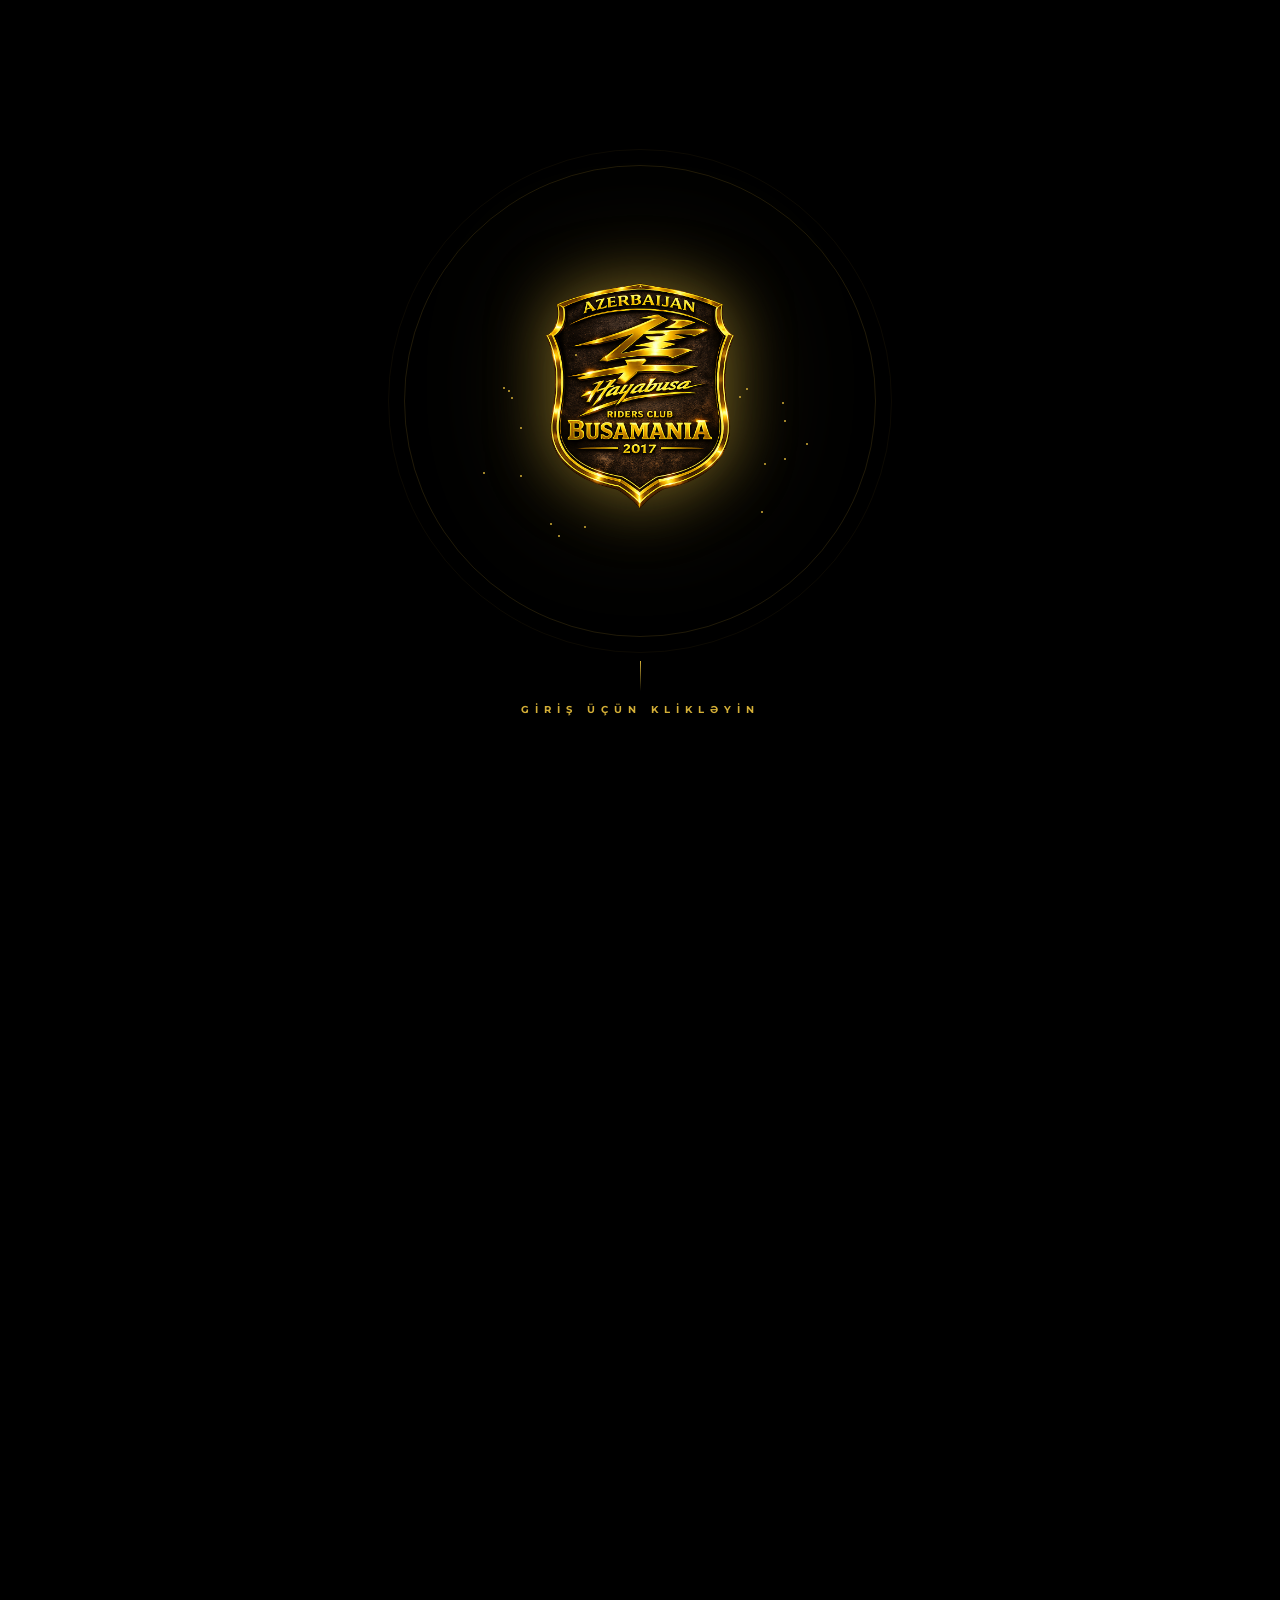
==== index.html @ ab751ced "Busamania RC - initial commit with auto-deploy" ====
<!DOCTYPE html>
<html lang="az">

<head>
    <meta charset="UTF-8">
    <meta name="viewport" content="width=device-width, initial-scale=1.0">
    <title>Busamania RC Azerbaijan — The Elite Riders Club</title>
    <meta name="description" content="Busamania RC Azerbaijan - Azerbaijan's Premium Hayabusa Motorcycle Riders Club.">
    <link rel="stylesheet" href="css/style.css">
</head>

<body class="page-transition" data-page="home">

    <!-- ═══ SPLASH SCREEN ═══ -->
    <div id="splash">
        <div class="splash-ring">
            <div class="splash-logo-wrap">
                <div class="splash-spinner">
                    <img src="assets/logo.png" alt="Busamania RC">
                    <img src="assets/logo.png" alt="Busamania RC" class="splash-back">
                </div>
            </div>
        </div>
        <div class="splash-hint">
            <div class="hint-line"></div>
            <span>Giriş üçün klikləyin</span>
        </div>
    </div>

    <!-- ═══ MAIN CONTENT ═══ -->
    <div id="main-content">

        <div id="nav-placeholder"></div>

        <!-- ═══ VIDEO HERO ═══ -->
        <section class="video-hero">
            <!-- YouTube Background Video -->
            <div class="video-bg-wrapper" id="video-bg">
                <iframe id="yt-bg"
                    src="https://www.youtube.com/embed/zblu-Y652S0?autoplay=1&mute=1&loop=1&playlist=zblu-Y652S0&controls=0&showinfo=0&rel=0&iv_load_policy=3&modestbranding=1&playsinline=1&start=0"
                    allow="autoplay; encrypted-media" allowfullscreen frameborder="0" title="Hayabusa Background Video">
                </iframe>
            </div>

            <!-- Dark Overlay -->
            <div class="video-overlay"></div>

            <!-- Content -->
            <div class="video-hero-content fade-up">
                <p class="video-eyebrow" data-i18n="hero.eyebrow">Azərbaycan · 2017-dən</p>
                <p class="video-tagline" data-i18n="hero.subtitle">Qardaşlıq. Sürət. Ehtiram.</p>
                <div class="video-cta">
                    <a href="about.html" class="btn btn-gold" data-i18n="hero.cta1">Klubu Kəşf Et</a>
                    <a href="generations.html" class="btn btn-outline" data-i18n="hero.cta2">Hayabusa Generations</a>
                </div>
            </div>

            <!-- Scroll indicator -->
            <div class="video-scroll-hint">
                <div class="scroll-line"></div>
            </div>
        </section>



        <!-- Feature Cards -->
        <section class="features-section container">
            <div class="features-grid">
                <a href="about.html" class="feature-card fade-in">
                    <div class="feature-icon">⚡</div>
                    <h3 data-i18n="feat.about.title">Haqqımızda</h3>
                    <p data-i18n="feat.about.desc">Azərbaycanın elit motosiklet klubları arasındakı yerimizi öyrənin.
                    </p>
                    <span class="feature-link" data-i18n="feat.readmore">Daha çox →</span>
                </a>
                <a href="structure.html" class="feature-card fade-in">
                    <div class="feature-icon">👑</div>
                    <h3>Club Structure</h3>
                    <p>President, Vitse President, Katib, Mexanik, Xəzinədar və Üzvlər ilə tanış olun.</p>
                    <span class="feature-link">Daha çox →</span>
                </a>
                <a href="generations.html" class="feature-card fade-in">
                    <div class="feature-icon">🔥</div>
                    <h3 data-i18n="feat.gen.title">Hayabusa Nəsilləri</h3>
                    <p data-i18n="feat.gen.desc">Gen 1-dən Gen 3-ə qədər — əfsanəvi falkonun evolyusiyası.</p>
                    <span class="feature-link" data-i18n="feat.readmore">Daha çox →</span>
                </a>
                <a href="gallery.html" class="feature-card fade-in">
                    <div class="feature-icon">📸</div>
                    <h3 data-i18n="feat.gallery.title">Qalereya</h3>
                    <p data-i18n="feat.gallery.desc">Gücün, sürətin və birliyin fotoşəkil içindəki anları.</p>
                    <span class="feature-link" data-i18n="feat.readmore">Daha çox →</span>
                </a>
            </div>
        </section>

        <footer class="site-footer">
            <div class="footer-inner">
                <p class="footer-brand">BUSAMANIA RC</p>
                <p class="footer-copy" data-i18n="footer.copy">© 2026 Busamania RC Azerbaijan. Bütün hüquqlar qorunur.
                </p>
            </div>
        </footer>

    </div><!-- /#main-content -->

    <script src="js/i18n.js"></script>
    <script src="js/main.js"></script>
</body>

</html>
---- css/style.css ----
@import url('https://fonts.googleapis.com/css2?family=Montserrat:ital,wght@0,300;0,400;0,600;0,700;0,800;0,900;1,700&display=swap');

/* ═══════════════════════════════════════════════════════════
   DESIGN TOKENS
═══════════════════════════════════════════════════════════ */
:root {
    --primary-bg: #000000;
    --secondary-bg: #0a0a0a;
    --card-bg: #111111;
    --accent-gold: #d4af37;
    --hover-gold: #f5d76e;
    --text-color: #ffffff;
    --text-muted: #888888;
    --border: rgba(212, 175, 55, 0.25);
    --border-bright: rgba(212, 175, 55, 0.7);
    --nav-h: 70px;
    --transition: 0.3s ease;
    --ease-out: cubic-bezier(0.25, 0.46, 0.45, 0.94);
    --radius: 10px;
    --shadow: 0 8px 32px rgba(0, 0, 0, 0.6);
}

/* ═══════════════════════════════════════════════════════════
   RESET & BASE
═══════════════════════════════════════════════════════════ */
*,
*::before,
*::after {
    margin: 0;
    padding: 0;
    box-sizing: border-box;
}

html {
    scroll-behavior: smooth;
}

body {
    font-family: 'Montserrat', sans-serif;
    background-color: var(--primary-bg);
    color: var(--text-color);
    overflow-x: hidden;
    line-height: 1.7;
    /* E) Page transition */
    opacity: 0;
    transition: opacity 0.35s ease;
}

body.loaded {
    opacity: 1;
}

h1,
h2,
h3,
h4,
h5,
h6 {
    font-weight: 700;
    letter-spacing: 1px;
    line-height: 1.2;
}

a {
    text-decoration: none;
    color: inherit;
    transition: color var(--transition);
}

img {
    max-width: 100%;
    display: block;
}

/* ═══════════════════════════════════════════════════════════
   SPLASH SCREEN
═══════════════════════════════════════════════════════════ */
#splash {
    position: fixed;
    inset: 0;
    z-index: 9999;
    background: #000;
    display: flex;
    flex-direction: column;
    align-items: center;
    justify-content: center;
    gap: 2.5rem;
    cursor: pointer;
    opacity: 0;
    animation: splashFadeIn 0.8s ease forwards;
}

@keyframes splashFadeIn {
    to {
        opacity: 1;
    }
}

#splash.leaving {
    animation: splashLeave 0.7s cubic-bezier(0.4, 0, 0.2, 1) forwards;
}

@keyframes splashLeave {
    0% {
        opacity: 1;
        transform: scale(1);
    }

    100% {
        opacity: 0;
        transform: scale(1.08);
    }
}

.splash-ring {
    position: relative;
    width: 440px;
    height: 440px;
    display: flex;
    align-items: center;
    justify-content: center;
}

.splash-ring::before {
    content: '';
    position: absolute;
    inset: -16px;
    border-radius: 50%;
    border: 1px solid rgba(212, 175, 55, 0.15);
    animation: ringPulse 2.5s ease-in-out infinite;
}

.splash-ring::after {
    content: '';
    position: absolute;
    inset: -32px;
    border-radius: 50%;
    border: 1px solid rgba(212, 175, 55, 0.06);
    animation: ringPulse 2.5s ease-in-out infinite 0.4s;
}

@keyframes ringPulse {

    0%,
    100% {
        transform: scale(1);
        opacity: 0.5;
    }

    50% {
        transform: scale(1.04);
        opacity: 1;
    }
}

.splash-logo-wrap {
    perspective: 900px;
    width: 420px;
    height: 420px;
}

.splash-spinner {
    width: 420px;
    height: 420px;
    position: relative;
    transform-style: preserve-3d;
    animation: spin3d 7s linear infinite;
}

@keyframes spin3d {
    from {
        transform: rotateY(0deg);
    }

    to {
        transform: rotateY(360deg);
    }
}

.splash-spinner img {
    position: absolute;
    inset: 0;
    width: 100%;
    height: 100%;
    object-fit: contain;
    backface-visibility: hidden;
    -webkit-backface-visibility: hidden;
    filter: drop-shadow(0 0 30px rgba(212, 175, 55, 0.5)) drop-shadow(0 0 60px rgba(212, 175, 55, 0.2));
}

.splash-spinner .splash-back {
    transform: rotateY(180deg) translateZ(1px);
}

.splash-hint {
    display: flex;
    flex-direction: column;
    align-items: center;
    gap: 10px;
    animation: hintBlink 2s ease-in-out infinite;
}

@keyframes hintBlink {

    0%,
    100% {
        opacity: 0.4;
    }

    50% {
        opacity: 1;
    }
}

.splash-hint span {
    font-size: 0.65rem;
    font-weight: 700;
    letter-spacing: 6px;
    text-transform: uppercase;
    color: var(--accent-gold);
}

.splash-hint .hint-line {
    width: 1px;
    height: 30px;
    background: linear-gradient(to bottom, var(--accent-gold), transparent);
}

.spark {
    position: absolute;
    width: 2px;
    height: 2px;
    border-radius: 50%;
    background: var(--accent-gold);
    animation: sparkFloat var(--dur, 3s) ease-in-out infinite var(--delay, 0s);
    left: var(--x, 50%);
    top: var(--y, 50%);
    pointer-events: none;
}

@keyframes sparkFloat {
    0% {
        transform: translate(0, 0) scale(1);
        opacity: 0;
    }

    20% {
        opacity: 1;
    }

    100% {
        transform: translate(var(--tx, 0px), var(--ty, -80px)) scale(0);
        opacity: 0;
    }
}

/* ═══════════════════════════════════════════════════════════
   SITE HEADER — Two-row layout
═══════════════════════════════════════════════════════════ */
.site-header {
    width: 100%;
    position: sticky;
    top: 0;
    z-index: 1000;
}

/* ── TOP ROW: Logo | Club Name (center) | Lang ── */
.header-top {
    background: rgba(0, 0, 0, 0.95);
    backdrop-filter: blur(16px);
    -webkit-backdrop-filter: blur(16px);
    border-bottom: 1px solid var(--border);
    padding: 0.8rem 2.5rem;
    display: grid;
    grid-template-columns: 1fr 1fr 1fr;
    align-items: center;
}

/* Spinning logo — left */
.header-logo-wrap {
    perspective: 600px;
    justify-self: start;
}

.header-logo-spinner {
    width: 52px;
    height: 52px;
    position: relative;
    transform-style: preserve-3d;
    animation: spin3d 7s linear infinite;
}

.header-logo-spinner img {
    position: absolute;
    width: 52px;
    height: 52px;
    object-fit: contain;
    backface-visibility: hidden;
    -webkit-backface-visibility: hidden;
}

.spinner-front {
    transform: rotateY(0deg) translateZ(1px);
}

.spinner-back {
    transform: rotateY(180deg) translateZ(1px);
}

/* Club name — center */
.header-club-name {
    text-align: center;
    justify-self: center;
}

.header-club-name a {
    text-decoration: none;
    display: inline-block;
}

.club-title {
    font-size: clamp(1.1rem, 2.2vw, 2rem);
    font-weight: 900;
    font-style: italic;
    letter-spacing: 4px;
    text-transform: uppercase;
    white-space: nowrap;
    background: linear-gradient(135deg, #b8860b 0%, #d4af37 30%, #fff8b0 55%, #d4af37 75%, #b8860b 100%);
    -webkit-background-clip: text;
    background-clip: text;
    -webkit-text-fill-color: transparent;
    filter: drop-shadow(0 2px 8px rgba(212, 175, 55, 0.35));
    line-height: 1;
}

.club-tagline {
    font-size: 0.55rem;
    letter-spacing: 3px;
    text-transform: uppercase;
    color: var(--text-muted);
    font-weight: 600;
    margin-top: 5px;
    white-space: nowrap;
}

/* Language Dropdown — right */
.lang-switcher {
    position: relative;
    z-index: 1100;
    justify-self: end;
}

.lang-current {
    display: flex;
    align-items: center;
    gap: 6px;
    background: transparent;
    border: 1px solid rgba(212, 175, 55, 0.5);
    border-radius: 4px;
    padding: 6px 14px;
    color: var(--text-color);
    font-family: 'Montserrat', sans-serif;
    font-size: 0.72rem;
    font-weight: 700;
    letter-spacing: 2px;
    text-transform: uppercase;
    cursor: pointer;
    transition: border-color 0.25s ease, background 0.25s ease;
}

.lang-current:hover {
    border-color: var(--accent-gold);
    background: rgba(212, 175, 55, 0.07);
}

.lang-globe {
    font-size: 0.9rem;
}

.lang-arrow {
    font-size: 0.55rem;
    transition: transform 0.25s ease;
    display: inline-block;
}

.lang-switcher.open .lang-arrow {
    transform: rotate(180deg);
}

.lang-dropdown {
    position: absolute;
    top: calc(100% + 8px);
    right: 0;
    min-width: 175px;
    background: rgba(5, 5, 5, 0.98);
    border: 1px solid var(--border-bright);
    border-radius: 8px;
    padding: 5px;
    display: flex;
    flex-direction: column;
    gap: 2px;
    box-shadow: 0 15px 40px rgba(0, 0, 0, 0.8);
    opacity: 0;
    transform: translateY(-8px);
    pointer-events: none;
    transition: opacity 0.2s ease, transform 0.2s ease;
}

.lang-switcher.open .lang-dropdown {
    opacity: 1;
    transform: translateY(0);
    pointer-events: all;
}

.lang-option {
    display: flex;
    align-items: center;
    gap: 8px;
    padding: 9px 12px;
    border-radius: 5px;
    border: none;
    background: none;
    color: var(--text-muted);
    font-family: 'Montserrat', sans-serif;
    font-size: 0.82rem;
    font-weight: 600;
    cursor: pointer;
    transition: background 0.2s ease, color 0.2s ease;
    text-align: left;
    white-space: nowrap;
}

.lang-option:hover {
    background: rgba(212, 175, 55, 0.1);
    color: var(--hover-gold);
}

/* ── BOTTOM ROW: Horizontal nav ── */
.header-nav {
    background: var(--secondary-bg);
    border-bottom: 2px solid var(--accent-gold);
}

.nav-links {
    display: flex;
    list-style: none;
    justify-content: center;
    margin: 0;
    padding: 0;
    gap: 0;
}

.nav-links li a {
    display: block;
    padding: 0.85rem 1.4rem;
    font-size: 0.72rem;
    font-weight: 700;
    letter-spacing: 2px;
    text-transform: uppercase;
    color: var(--text-muted);
    text-decoration: none;
    transition: color 0.25s ease, background 0.25s ease;
    position: relative;
}

.nav-links li a::after {
    content: '';
    position: absolute;
    bottom: 0;
    left: 0;
    width: 0;
    height: 2px;
    background: var(--accent-gold);
    transition: width 0.3s ease;
}

.nav-links li a:hover {
    color: var(--hover-gold);
}

.nav-links li a:hover::after,
.nav-links li a.active::after {
    width: 100%;
}

.nav-links li a.active {
    color: var(--accent-gold);
    background: rgba(212, 175, 55, 0.05);
}


/* ═══════════════════════════════════════════════════════════
   A) SCROLL ANIMATIONS
═══════════════════════════════════════════════════════════ */
.fade-in {
    opacity: 0;
    transform: translateY(30px);
    transition: opacity 0.75s var(--ease-out), transform 0.75s var(--ease-out);
}

.fade-up {
    opacity: 0;
    transform: translateY(50px);
    transition: opacity 0.9s var(--ease-out), transform 0.9s var(--ease-out);
}

.fade-in.visible,
.fade-up.visible {
    opacity: 1;
    transform: translateY(0);
}

/* Stagger for children */
.fade-in:nth-child(2) {
    transition-delay: 0.1s;
}

.fade-in:nth-child(3) {
    transition-delay: 0.2s;
}

.fade-in:nth-child(4) {
    transition-delay: 0.3s;
}

/* ═══════════════════════════════════════════════════════════
   C) VIDEO HERO — Full-screen YouTube Background
═══════════════════════════════════════════════════════════ */
.video-hero {
    position: relative;
    height: 100vh;
    min-height: 600px;
    overflow: hidden;
    display: flex;
    align-items: center;
    justify-content: center;
    background: #000;
    /* fallback if video fails */
}

/* YouTube iframe — covers full area */
.video-bg-wrapper {
    position: absolute;
    inset: 0;
    z-index: 0;
    overflow: hidden;
    pointer-events: none;
}

.video-bg-wrapper iframe {
    position: absolute;
    top: 50%;
    left: 50%;
    transform: translate(-50%, -50%);
    width: 177.78vh;
    /* 16:9 — always wider than viewport */
    height: 56.25vw;
    /* 16:9 — always taller than viewport */
    min-width: 100%;
    min-height: 100%;
    border: none;
    pointer-events: none;
}

/* Dark gradient overlay */
.video-overlay {
    position: absolute;
    inset: 0;
    z-index: 1;
    background: linear-gradient(to bottom,
            rgba(0, 0, 0, 0.55) 0%,
            rgba(0, 0, 0, 0.35) 50%,
            rgba(0, 0, 0, 0.75) 100%);
}

/* Text content on top */
.video-hero-content {
    position: relative;
    z-index: 2;
    text-align: center;
    display: flex;
    flex-direction: column;
    align-items: center;
    gap: 1.5rem;
    padding: 0 2rem;
}

.video-eyebrow {
    font-size: 0.75rem;
    letter-spacing: 6px;
    text-transform: uppercase;
    color: var(--accent-gold);
    font-weight: 700;
}

.video-tagline {
    font-size: clamp(1.4rem, 3.5vw, 3rem);
    font-weight: 900;
    font-style: italic;
    letter-spacing: 6px;
    text-transform: uppercase;
    color: #fff;
    text-shadow: 0 2px 30px rgba(0, 0, 0, 0.8);
    white-space: nowrap;
}

.video-cta {
    display: flex;
    gap: 1.2rem;
    flex-wrap: wrap;
    justify-content: center;
    margin-top: 0.5rem;
}

/* Scroll hint */
.video-scroll-hint {
    position: absolute;
    bottom: 2rem;
    left: 50%;
    transform: translateX(-50%);
    z-index: 2;
    display: flex;
    flex-direction: column;
    align-items: center;
}

.scroll-line {
    width: 1px;
    height: 50px;
    background: linear-gradient(to bottom, var(--accent-gold), transparent);
    animation: scrollPulse 1.8s ease-in-out infinite;
}

@keyframes scrollPulse {

    0%,
    100% {
        opacity: 0.3;
        transform: scaleY(1);
    }

    50% {
        opacity: 1;
        transform: scaleY(1.2);
    }
}


.hero-overlay {
    position: absolute;
    inset: 0;
    background: linear-gradient(135deg, rgba(0, 0, 0, 0.7) 0%, rgba(0, 0, 0, 0.2) 100%);
    pointer-events: none;
}

.hero-content {
    position: relative;
    z-index: 2;
    padding: 0 4rem 0 5rem;
    display: flex;
    flex-direction: column;
    gap: 1.5rem;
}

.hero-eyebrow {
    font-size: 0.75rem;
    text-transform: uppercase;
    letter-spacing: 5px;
    color: var(--accent-gold);
    font-weight: 600;
}

.hero-title {
    font-size: clamp(2rem, 4.5vw, 4.5rem);
    font-weight: 900;
    font-style: italic;
    letter-spacing: 4px;
    line-height: 1;
    text-transform: uppercase;
    white-space: nowrap;
}

.gold-text {
    background: linear-gradient(135deg, #d4af37, #fff8b0, #d4af37);
    -webkit-background-clip: text;
    background-clip: text;
    -webkit-text-fill-color: transparent;
}

.hero-subtitle {
    font-size: 1rem;
    letter-spacing: 4px;
    text-transform: uppercase;
    color: var(--text-muted);
    font-weight: 600;
}

.hero-cta {
    display: flex;
    gap: 1rem;
    flex-wrap: wrap;
    margin-top: 1rem;
}

/* Hero logo — right column */
.hero-logo {
    position: relative;
    z-index: 2;
    display: flex;
    justify-content: center;
    align-items: center;
}

/* Scroll hint */
.hero-scroll-hint {
    position: absolute;
    bottom: 2rem;
    left: 50%;
    transform: translateX(-50%);
    display: flex;
    flex-direction: column;
    align-items: center;
    gap: 0.5rem;
    z-index: 5;
}

.hero-scroll-hint span {
    font-size: 0.65rem;
    letter-spacing: 3px;
    text-transform: uppercase;
    color: var(--text-muted);
}

.scroll-line {
    width: 1px;
    height: 50px;
    background: linear-gradient(to bottom, var(--accent-gold), transparent);
    animation: scrollPulse 1.8s ease-in-out infinite;
}

@keyframes scrollPulse {
    0% {
        opacity: 0;
        transform: scaleY(0);
        transform-origin: top;
    }

    50% {
        opacity: 1;
    }

    100% {
        opacity: 0;
        transform: scaleY(1);
        transform-origin: top;
    }
}

/* ═══════════════════════════════════════════════════════════
   STATS BAR
═══════════════════════════════════════════════════════════ */
.stats-bar {
    display: flex;
    justify-content: center;
    align-items: center;
    gap: 0;
    background: var(--secondary-bg);
    border-top: 1px solid var(--border);
    border-bottom: 1px solid var(--border);
    padding: 2.5rem 2rem;
    flex-wrap: wrap;
}

.stat-item {
    display: flex;
    flex-direction: column;
    align-items: center;
    padding: 0 3rem;
    text-align: center;
}

.stat-number {
    font-size: 3rem;
    font-weight: 900;
    color: var(--accent-gold);
    line-height: 1;
    font-style: italic;
}

.stat-suffix {
    font-size: 1.1rem;
    color: var(--accent-gold);
    font-weight: 700;
    margin-left: 2px;
}

.stat-label {
    font-size: 0.7rem;
    letter-spacing: 3px;
    text-transform: uppercase;
    color: var(--text-muted);
    margin-top: 0.4rem;
    font-weight: 600;
}

.stat-divider {
    width: 1px;
    height: 60px;
    background: var(--border);
    flex-shrink: 0;
}

/* ═══════════════════════════════════════════════════════════
   FEATURE CARDS (D: CSS Grid)
═══════════════════════════════════════════════════════════ */
.features-section {
    padding: 5rem 2rem;
}

.features-grid {
    display: grid;
    grid-template-columns: repeat(4, 1fr);
    gap: 1.5rem;
}

.feature-card {
    background: var(--card-bg);
    border: 1px solid var(--border);
    border-radius: var(--radius);
    padding: 2.5rem 2rem;
    display: flex;
    flex-direction: column;
    gap: 1rem;
    transition: transform 0.4s var(--ease-out), box-shadow 0.4s ease, border-color 0.4s ease;
    cursor: pointer;
    position: relative;
    overflow: hidden;
}

.feature-card::after {
    content: '';
    position: absolute;
    bottom: 0;
    left: 0;
    width: 100%;
    height: 2px;
    background: linear-gradient(90deg, var(--accent-gold), var(--hover-gold));
    transform: scaleX(0);
    transform-origin: left;
    transition: transform 0.4s var(--ease-out);
}

.feature-card:hover {
    transform: translateY(-10px);
    border-color: var(--border-bright);
    box-shadow: 0 20px 50px rgba(212, 175, 55, 0.1);
}

.feature-card:hover::after {
    transform: scaleX(1);
}

.feature-icon {
    font-size: 2rem;
    line-height: 1;
}

.feature-card h3 {
    font-size: 1.1rem;
    text-transform: uppercase;
    letter-spacing: 1px;
    color: var(--hover-gold);
}

.feature-card p {
    font-size: 0.9rem;
    color: var(--text-muted);
    line-height: 1.6;
    flex: 1;
}

.feature-link {
    font-size: 0.8rem;
    text-transform: uppercase;
    letter-spacing: 2px;
    color: var(--accent-gold);
    font-weight: 700;
    margin-top: auto;
    transition: letter-spacing var(--transition);
}

.feature-card:hover .feature-link {
    letter-spacing: 3px;
}

/* ═══════════════════════════════════════════════════════════
   BUTTONS
═══════════════════════════════════════════════════════════ */
.btn {
    display: inline-block;
    padding: 0.85rem 2rem;
    font-size: 0.8rem;
    font-weight: 700;
    text-transform: uppercase;
    letter-spacing: 2px;
    border-radius: 4px;
    border: 2px solid transparent;
    cursor: pointer;
    transition: all 0.3s var(--ease-out);
    font-family: 'Montserrat', sans-serif;
}

.btn-gold {
    background: var(--accent-gold);
    color: #000;
    border-color: var(--accent-gold);
}

.btn-gold:hover {
    background: var(--hover-gold);
    border-color: var(--hover-gold);
    box-shadow: 0 0 25px rgba(212, 175, 55, 0.5);
    transform: translateY(-2px);
}

.btn-outline {
    background: transparent;
    color: var(--text-color);
    border-color: rgba(255, 255, 255, 0.3);
}

.btn-outline:hover {
    border-color: var(--accent-gold);
    color: var(--accent-gold);
    transform: translateY(-2px);
}

/* ═══════════════════════════════════════════════════════════
   PAGE HERO (sub-pages)
═══════════════════════════════════════════════════════════ */
.page-hero {
    min-height: 40vh;
    display: flex;
    align-items: flex-end;
    padding-bottom: 3rem;
    margin-top: var(--nav-h);
    background: linear-gradient(180deg, rgba(20, 14, 0, 0.8) 0%, rgba(0, 0, 0, 0.95) 100%);
    border-bottom: 1px solid var(--border);
    position: relative;
    overflow: hidden;
}

.page-hero::before {
    content: '';
    position: absolute;
    inset: 0;
    background: radial-gradient(ellipse at 30% 60%, rgba(212, 175, 55, 0.06) 0%, transparent 70%);
}

.page-hero-content {
    position: relative;
    z-index: 2;
    padding: 0 5rem;
}

.page-hero-eyebrow {
    font-size: 0.7rem;
    text-transform: uppercase;
    letter-spacing: 5px;
    color: var(--accent-gold);
    font-weight: 600;
    margin-bottom: 1rem;
}

.page-hero h1 {
    font-size: clamp(2.5rem, 6vw, 5rem);
    font-weight: 900;
    font-style: italic;
    letter-spacing: 3px;
    text-transform: uppercase;
}

/* ═══════════════════════════════════════════════════════════
   COMMON LAYOUT
═══════════════════════════════════════════════════════════ */
.container {
    max-width: 1200px;
    margin: 0 auto;
    padding: 4rem 2rem;
}

section {
    padding: 2.5rem 0;
}

/* D) Grid Layouts */
.grid-2 {
    display: grid;
    grid-template-columns: repeat(auto-fit, minmax(300px, 1fr));
    gap: 2rem;
}

.grid-3 {
    display: grid;
    grid-template-columns: repeat(auto-fill, minmax(280px, 1fr));
    gap: 2rem;
}

.section-title {
    color: var(--accent-gold);
    margin-bottom: 2rem;
    font-size: 1.6rem;
    text-transform: uppercase;
    letter-spacing: 2px;
}

.section-title::after {
    content: '';
    display: block;
    width: 40px;
    height: 2px;
    background: var(--accent-gold);
    margin-top: 10px;
}

/* ═══════════════════════════════════════════════════════════
   CARDS
═══════════════════════════════════════════════════════════ */
.card {
    background: var(--card-bg);
    border: 1px solid var(--border);
    padding: 2rem;
    border-radius: var(--radius);
    transition: transform var(--transition), box-shadow var(--transition), border-color var(--transition);
    position: relative;
    overflow: hidden;
}

.card::before {
    content: '';
    position: absolute;
    top: 0;
    left: 0;
    width: 3px;
    height: 100%;
    background: var(--accent-gold);
    transform: scaleY(0);
    transform-origin: bottom;
    transition: transform var(--transition);
}

.card:hover::before {
    transform: scaleY(1);
}

.card:hover {
    transform: translateY(-8px);
    box-shadow: 0 20px 40px rgba(212, 175, 55, 0.1);
    border-color: var(--border-bright);
}

/* ═══════════════════════════════════════════════════════════
   3D LOGO SPINNER (index hero)
═══════════════════════════════════════════════════════════ */
.logo-container {
    perspective: 1000px;
    animation: zoomFadeIn 1.8s var(--ease-out) forwards;
}

.logo-spinner {
    position: relative;
    width: 350px;
    height: 350px;
    transform-style: preserve-3d;
    animation: spin360 8s linear infinite;
    display: flex;
    justify-content: center;
    align-items: center;
}

.logo-image {
    position: absolute;
    width: 100%;
    max-width: 350px;
    backface-visibility: hidden;
    -webkit-backface-visibility: hidden;
    filter: drop-shadow(0 10px 30px rgba(0, 0, 0, 0.9)) drop-shadow(0 0 20px rgba(212, 175, 55, 0.25));
}

.logo-front {
    transform: rotateY(0deg) translateZ(1px);
}

.logo-back {
    transform: rotateY(180deg) translateZ(1px);
}

@keyframes spin360 {
    from {
        transform: rotateY(0deg);
    }

    to {
        transform: rotateY(360deg);
    }
}

@keyframes zoomFadeIn {
    from {
        opacity: 0;
        transform: scale(0.8) translateY(20px);
    }

    to {
        opacity: 1;
        transform: scale(1) translateY(0);
    }
}

/* ═══════════════════════════════════════════════════════════
   GENERATION BOXES
═══════════════════════════════════════════════════════════ */
.gen-box {
    display: flex;
    flex-wrap: wrap;
    align-items: center;
    gap: 3rem;
    padding: 2rem 0;
    transition: transform 0.4s ease;
    border: none;
}

.gen-box.reverse {
    flex-direction: row-reverse;
}

.gen-box:hover {
    transform: translateY(-6px);
}

.gen-box .image-placeholder {
    flex: 1;
    min-width: 280px;
    height: 280px;
    background: transparent;
    display: flex;
    align-items: center;
    justify-content: center;
    overflow: visible;
    perspective: 1500px;
}

.gen-text {
    flex: 1;
    min-width: 280px;
    background: rgba(10, 10, 10, 0.6);
    padding: 1.5rem;
    border-radius: var(--radius);
    border-left: 3px solid var(--accent-gold);
    box-shadow: var(--shadow);
    transition: transform 0.4s ease, box-shadow 0.4s ease, border-color 0.4s ease;
    font-size: 0.95rem;
}

.gen-box:hover .gen-text {
    transform: scale(1.02);
    box-shadow: 0 20px 50px rgba(212, 175, 55, 0.08);
    border-left-color: var(--hover-gold);
}

.gen-text h3 {
    color: var(--hover-gold);
    margin-bottom: 0.8rem;
    font-size: 1.4rem;
}

.gen-text ul {
    list-style: none;
    color: #ccc;
    font-size: 0.9rem;
    margin-top: 1rem;
}

.gen-text ul li {
    margin-bottom: 0.5rem;
    position: relative;
    padding-left: 1.5rem;
}

.gen-text ul li::before {
    content: '⚡';
    position: absolute;
    left: 0;
    color: var(--accent-gold);
    font-size: 0.85rem;
}

.gen-image-3d {
    width: 100%;
    max-width: 380px;
    height: auto;
    object-fit: contain;
    filter: drop-shadow(0 15px 20px rgba(0, 0, 0, 0.8));
    transition: transform 0.6s var(--ease-out), filter 0.6s ease;
    transform-style: preserve-3d;
    cursor: pointer;
}

.gen-box:hover .gen-image-3d {
    transform: rotateY(-10deg) rotateX(5deg) scale(1.05) translateZ(20px);
    filter: drop-shadow(-15px 25px 20px rgba(0, 0, 0, 0.9)) drop-shadow(0 0 20px rgba(212, 175, 55, 0.2));
}

/* ═══════════════════════════════════════════════════════════
   MEMBERS
═══════════════════════════════════════════════════════════ */
.member-img-wrap {
    width: 100%;
    height: 220px;
    overflow: hidden;
    border-radius: 8px;
    margin-bottom: 1.2rem;
}

.member-img-wrap img {
    width: 100%;
    height: 100%;
    object-fit: cover;
    transition: transform 0.5s var(--ease-out);
}

.card:hover .member-img-wrap img {
    transform: scale(1.07);
}

.member-name {
    color: var(--hover-gold);
    font-size: 1.2rem;
    margin-bottom: 0.3rem;
}

.member-bike {
    font-style: italic;
    color: var(--text-muted);
    font-size: 0.9rem;
    margin-bottom: 0.8rem;
}

.member-role-badge {
    display: inline-block;
    padding: 0.2rem 0.75rem;
    background: rgba(212, 175, 55, 0.12);
    border: 1px solid rgba(212, 175, 55, 0.3);
    border-radius: 20px;
    color: var(--accent-gold);
    font-size: 0.72rem;
    font-weight: 600;
    letter-spacing: 1px;
    text-transform: uppercase;
    margin-bottom: 0.5rem;
}

.gallery-caption {
    position: absolute;
    bottom: 0;
    left: 0;
    right: 0;
    padding: 0.4rem 0.6rem;
    font-size: 0.75rem;
    color: #fff;
    background: linear-gradient(transparent, rgba(0, 0, 0, 0.75));
    white-space: nowrap;
    overflow: hidden;
    text-overflow: ellipsis;
    border-radius: 0 0 8px 8px;
}


/* ═══════════════════════════════════════════════════════════
   GALLERY
═══════════════════════════════════════════════════════════ */
.gallery-grid {
    display: grid;
    grid-template-columns: repeat(auto-fill, minmax(250px, 1fr));
    gap: 12px;
}

.gallery-item {
    height: 240px;
    overflow: hidden;
    position: relative;
    border-radius: 8px;
    border: 1px solid var(--border);
    cursor: pointer;
}

.gallery-item img {
    width: 100%;
    height: 100%;
    object-fit: cover;
    transition: transform 0.5s var(--ease-out);
}

.gallery-item:hover img {
    transform: scale(1.1);
}

.gallery-item::after {
    content: '';
    position: absolute;
    inset: 0;
    background: rgba(212, 175, 55, 0.15);
    opacity: 0;
    transition: opacity var(--transition);
}

.gallery-item:hover::after {
    opacity: 1;
}

/* ═══════════════════════════════════════════════════════════
   LIGHTBOX
═══════════════════════════════════════════════════════════ */
.lightbox {
    position: fixed;
    inset: 0;
    background: rgba(0, 0, 0, 0.96);
    display: flex;
    justify-content: center;
    align-items: center;
    z-index: 2000;
    opacity: 0;
    pointer-events: none;
    transition: opacity 0.3s ease;
}

.lightbox.active {
    opacity: 1;
    pointer-events: all;
}

.lightbox img {
    max-width: 90%;
    max-height: 90vh;
    border-radius: 4px;
    border: 1px solid var(--border-bright);
    transform: scale(0.9);
    transition: transform 0.3s var(--ease-out);
}

.lightbox.active img {
    transform: scale(1);
}

.lightbox-close {
    position: absolute;
    top: 20px;
    right: 30px;
    color: var(--accent-gold);
    font-size: 2.5rem;
    cursor: pointer;
    transition: color var(--transition), transform var(--transition);
    line-height: 1;
}

.lightbox-close:hover {
    color: var(--hover-gold);
    transform: rotate(90deg);
}

/* ═══════════════════════════════════════════════════════════
   ACCORDION
═══════════════════════════════════════════════════════════ */
.accordion-item {
    border: 1px solid var(--border);
    margin-bottom: 1rem;
    border-radius: var(--radius);
    background: var(--card-bg);
    transition: border-color var(--transition);
}

.accordion-item.active {
    border-color: var(--border-bright);
}

.accordion-header {
    padding: 1.4rem 1.8rem;
    cursor: pointer;
    color: var(--accent-gold);
    display: flex;
    justify-content: space-between;
    align-items: center;
    font-weight: 600;
    text-transform: uppercase;
    letter-spacing: 1px;
    font-size: 0.9rem;
    transition: background var(--transition);
}

.accordion-header:hover {
    background: rgba(212, 175, 55, 0.04);
}

.accordion-header span {
    font-size: 1.4rem;
    transition: transform 0.35s ease;
    line-height: 1;
}

.accordion-item.active .accordion-header span {
    transform: rotate(45deg);
}

.accordion-content {
    padding: 0 1.8rem;
    max-height: 0;
    overflow: hidden;
    transition: max-height 0.4s ease-out, padding 0.4s ease-out;
}

.accordion-item.active .accordion-content {
    padding: 1rem 1.8rem 1.8rem;
    border-top: 1px solid var(--border);
}

/* ═══════════════════════════════════════════════════════════
   FORMS
═══════════════════════════════════════════════════════════ */
.form-group {
    margin-bottom: 1.5rem;
}

.form-group label {
    display: block;
    margin-bottom: 0.5rem;
    color: var(--accent-gold);
    font-size: 0.85rem;
    text-transform: uppercase;
    letter-spacing: 1px;
}

.form-group input,
.form-group textarea {
    width: 100%;
    padding: 0.85rem 1rem;
    background: #111;
    border: 1px solid #333;
    color: white;
    border-radius: 6px;
    font-family: 'Montserrat', sans-serif;
    font-size: 0.95rem;
    transition: border-color var(--transition), box-shadow var(--transition);
}

.form-group input:focus,
.form-group textarea:focus {
    outline: none;
    border-color: var(--accent-gold);
    box-shadow: 0 0 0 3px rgba(212, 175, 55, 0.15);
}

/* ═══════════════════════════════════════════════════════════
   FOOTER
═══════════════════════════════════════════════════════════ */
.site-footer {
    border-top: 1px solid var(--border);
    background: var(--secondary-bg);
    padding: 3rem 2rem;
}

.footer-inner {
    max-width: 1200px;
    margin: 0 auto;
    text-align: center;
    display: flex;
    flex-direction: column;
    gap: 0.5rem;
}

.footer-brand {
    font-size: 1.4rem;
    font-weight: 900;
    font-style: italic;
    letter-spacing: 4px;
    background: linear-gradient(90deg, #d4af37, #fff8b0, #d4af37);
    -webkit-background-clip: text;
    background-clip: text;
    -webkit-text-fill-color: transparent;
}

.footer-copy {
    color: var(--text-muted);
    font-size: 0.8rem;
    letter-spacing: 1px;
}

/* ═══════════════════════════════════════════════════════════
   ADMIN UTILITY
═══════════════════════════════════════════════════════════ */
.admin-warning {
    background: rgba(212, 175, 55, 0.08);
    border: 1px dashed var(--accent-gold);
    padding: 10px;
    text-align: center;
    margin-bottom: 2rem;
    border-radius: 6px;
}

/* ═══════════════════════════════════════════════════════════
   D) RESPONSIVE — All Devices
   Breakpoints:
   1024px — Tablet (iPad, large Android)
    768px — Large phone (Samsung S, iPhone Plus/Pro Max)
    480px — Medium phone (iPhone 14, Samsung A)
    375px — Small phone (iPhone SE, small Android)
═══════════════════════════════════════════════════════════ */

/* ── Tablet ──────────────────────────────────────── */
@media (max-width: 1024px) {
    .features-grid {
        grid-template-columns: repeat(2, 1fr);
    }

    .header-top {
        padding: 0.7rem 1.5rem;
    }

    .club-title {
        font-size: clamp(0.95rem, 2vw, 1.6rem);
    }

    .nav-links li a {
        padding: 0.75rem 0.9rem;
        font-size: 0.65rem;
    }

    .video-tagline {
        font-size: clamp(1.2rem, 3vw, 2.2rem);
    }

    .stats-bar {
        flex-wrap: wrap;
        gap: 0;
    }
}

/* ── Large Phone (768px) — Samsung Galaxy S/A, iPhone Pro Max ── */
@media (max-width: 768px) {

    /* Header: stack to 2 rows on mobile */
    .header-top {
        grid-template-columns: auto 1fr;
        grid-template-rows: auto;
        padding: 0.6rem 1rem;
        gap: 0.5rem;
        position: relative;
    }

    .header-club-name {
        grid-column: 1 / -1;
        justify-self: center;
        order: 3;
        padding-bottom: 0.3rem;
    }

    .header-logo-wrap {
        order: 1;
    }

    .lang-switcher {
        order: 2;
        justify-self: end;
        grid-column: 2;
        grid-row: 1;
    }

    .header-logo-spinner {
        width: 40px;
        height: 40px;
    }

    .header-logo-spinner img {
        width: 40px;
        height: 40px;
    }

    .club-title {
        font-size: 1.15rem;
        letter-spacing: 3px;
    }

    .club-tagline {
        font-size: 0.5rem;
        letter-spacing: 2px;
    }

    .lang-current {
        padding: 5px 10px;
        font-size: 0.65rem;
    }

    /* Nav links: horizontal scroll on mobile */
    .header-nav {
        overflow-x: auto;
        -webkit-overflow-scrolling: touch;
        scrollbar-width: none;
    }

    .header-nav::-webkit-scrollbar {
        display: none;
    }

    .nav-links {
        width: max-content;
        min-width: 100%;
        justify-content: flex-start;
    }

    .nav-links li a {
        padding: 0.7rem 0.9rem;
        font-size: 0.6rem;
        letter-spacing: 1.5px;
        white-space: nowrap;
    }

    /* Splash: smaller logo */
    .splash-ring {
        width: 260px;
        height: 260px;
    }

    .splash-logo-wrap {
        width: 240px;
        height: 240px;
    }

    .splash-spinner {
        width: 240px;
        height: 240px;
    }

    /* Video hero: adjust text */
    .video-hero {
        min-height: 100svh;
        /* safe area on mobile */
    }

    .video-tagline {
        font-size: clamp(1rem, 5vw, 1.8rem);
        letter-spacing: 3px;
        white-space: normal;
        text-align: center;
    }

    .video-eyebrow {
        font-size: 0.65rem;
        letter-spacing: 4px;
    }

    .video-cta {
        flex-direction: column;
        align-items: center;
        gap: 0.8rem;
    }

    .btn {
        width: 100%;
        max-width: 280px;
        text-align: center;
    }

    /* Stats: 2x2 grid */
    .stats-bar {
        display: grid;
        grid-template-columns: 1fr 1fr;
        gap: 0;
    }

    .stat-divider {
        display: none;
    }

    .stat-item {
        padding: 1.2rem 1rem;
        border-bottom: 1px solid var(--border);
    }

    .stat-item:nth-child(odd) {
        border-right: 1px solid var(--border);
    }

    /* Feature cards: 1 column */
    .features-grid {
        grid-template-columns: 1fr;
        gap: 1rem;
    }

    /* Generations layout */
    .gen-box,
    .gen-box.reverse {
        flex-direction: column;
    }

    .gen-box .image-placeholder,
    .gen-text {
        min-width: unset;
        width: 100%;
    }

    /* Grid layouts */
    .grid-2,
    .grid-3 {
        grid-template-columns: 1fr;
    }

    /* Container */
    .container {
        padding: 2rem 1.2rem;
    }

    /* Page hero */
    .page-hero {
        height: 160px;
    }

    .page-hero-content h1 {
        font-size: 2rem;
    }

    /* Gallery */
    .gallery-grid {
        grid-template-columns: repeat(2, 1fr);
        gap: 0.5rem;
    }

    /* Members grid */
    .grid-3 {
        grid-template-columns: 1fr;
    }
}

/* ── Medium Phone (480px) — iPhone 14, Samsung Galaxy A ── */
@media (max-width: 480px) {

    .header-top {
        padding: 0.5rem 0.8rem;
    }

    .club-title {
        font-size: 1rem;
        letter-spacing: 2px;
    }

    .club-tagline {
        font-size: 0.48rem;
        letter-spacing: 1.5px;
    }

    .splash-ring {
        width: 210px;
        height: 210px;
    }

    .splash-logo-wrap,
    .splash-spinner {
        width: 190px;
        height: 190px;
    }

    .splash-hint span {
        font-size: 0.58rem;
        letter-spacing: 4px;
    }

    .video-tagline {
        font-size: 1.1rem;
        letter-spacing: 2px;
    }

    .stat-number {
        font-size: 2rem;
    }

    .stat-label {
        font-size: 0.6rem;
    }

    .feature-card {
        padding: 1.5rem 1.2rem;
    }

    .container {
        padding: 1.5rem 1rem;
    }

    .page-hero {
        height: 130px;
    }

    .page-hero-content h1 {
        font-size: 1.6rem;
        letter-spacing: 3px;
    }

    .gallery-grid {
        grid-template-columns: 1fr 1fr;
        gap: 4px;
    }

    .footer-brand {
        font-size: 1.1rem;
    }
}

/* ── Small Phone (375px) — iPhone SE, small Android ── */
@media (max-width: 375px) {

    .club-title {
        font-size: 0.9rem;
        letter-spacing: 1.5px;
    }

    .header-logo-spinner {
        width: 34px;
        height: 34px;
    }

    .header-logo-spinner img {
        width: 34px;
        height: 34px;
    }

    .lang-current {
        padding: 4px 8px;
        font-size: 0.6rem;
    }

    .splash-ring {
        width: 180px;
        height: 180px;
    }

    .splash-logo-wrap,
    .splash-spinner {
        width: 160px;
        height: 160px;
    }

    .video-tagline {
        font-size: 0.95rem;
        letter-spacing: 1.5px;
    }

    .btn {
        padding: 0.7rem 1.2rem;
        font-size: 0.65rem;
    }

    .nav-links li a {
        padding: 0.65rem 0.7rem;
        font-size: 0.55rem;
    }

    .stats-bar {
        grid-template-columns: 1fr 1fr;
    }

    .gallery-grid {
        grid-template-columns: 1fr;
    }
}

/* ═══════════════════════════════════════════════════════════
   ADMIN NAV LINK
═══════════════════════════════════════════════════════════ */
.nav-admin-link {
    border: 1px solid rgba(212, 175, 55, 0.5) !important;
    border-radius: 20px !important;
    padding: 0.3rem 0.9rem !important;
    color: var(--accent-gold) !important;
    font-size: 0.65rem !important;
    letter-spacing: 1px;
    transition: background var(--transition), border-color var(--transition), box-shadow var(--transition) !important;
}

.nav-admin-link:hover {
    background: rgba(212, 175, 55, 0.12) !important;
    border-color: var(--accent-gold) !important;
    box-shadow: 0 0 12px rgba(212, 175, 55, 0.2);
    color: var(--hover-gold) !important;
}

/* ═══════════════════════════════════════════════════════════
   MARQUEE BANNER
═══════════════════════════════════════════════════════════ */
.marquee-section {
    width: 100%;
    background: #0a0a0a;
    border-top: 1px solid rgba(201, 168, 76, 0.12);
    border-bottom: 1px solid rgba(201, 168, 76, 0.12);
    padding: 0;
    overflow: hidden;
    position: relative;
}

/* Fade edges */
.marquee-section::before,
.marquee-section::after {
    content: '';
    position: absolute;
    top: 0;
    bottom: 0;
    width: 120px;
    z-index: 2;
    pointer-events: none;
}

.marquee-section::before {
    left: 0;
    background: linear-gradient(to right, #0a0a0a, transparent);
}

.marquee-section::after {
    right: 0;
    background: linear-gradient(to left, #0a0a0a, transparent);
}

.marquee-row {
    display: flex;
    overflow: hidden;
    padding: 0.6rem 0;
    border-bottom: 1px solid rgba(201, 168, 76, 0.06);
}

.marquee-row:last-child {
    border-bottom: none;
}

.marquee-track {
    display: flex;
    align-items: center;
    gap: 1.5rem;
    white-space: nowrap;
    will-change: transform;
    flex-shrink: 0;
}

/* Row 1 scrolls left */
.marquee-left .marquee-track {
    animation: marquee-ltr 30s linear infinite;
}

/* Row 2 scrolls right */
.marquee-right .marquee-track {
    animation: marquee-rtl 25s linear infinite;
}

.marquee-section:hover .marquee-track {
    animation-play-state: paused;
}

@keyframes marquee-ltr {
    from {
        transform: translateX(0);
    }

    to {
        transform: translateX(-50%);
    }
}

@keyframes marquee-rtl {
    from {
        transform: translateX(-50%);
    }

    to {
        transform: translateX(0);
    }
}

.marquee-track span {
    font-size: 0.7rem;
    font-weight: 700;
    letter-spacing: 2.5px;
    text-transform: uppercase;
    color: rgba(201, 168, 76, 0.75);
    transition: color 0.3s;
}

.marquee-track span:hover {
    color: var(--accent-gold);
}

.marquee-track .dot {
    font-size: 0.5rem;
    color: rgba(201, 168, 76, 0.3) !important;
    letter-spacing: 0;
}
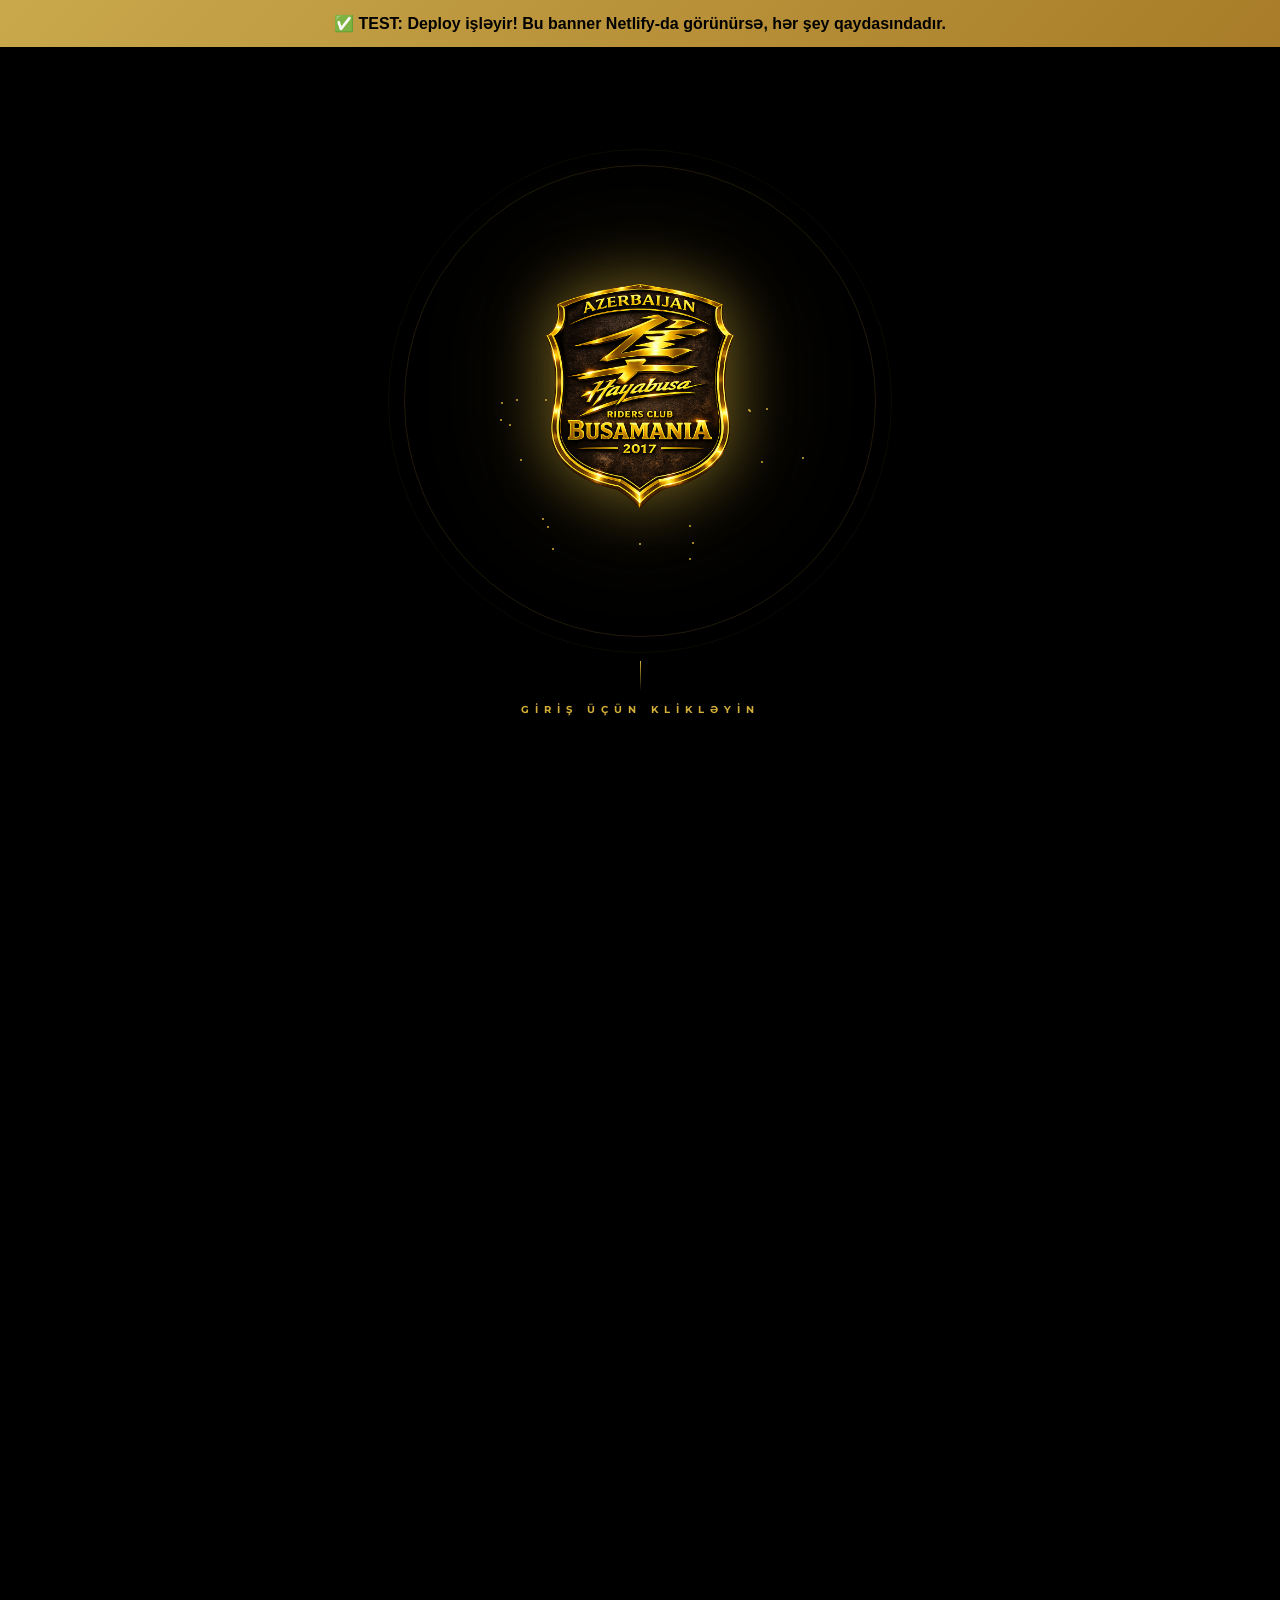
==== commit e3139bff: "TEST: Deploy verification banner" ====
--- a/index.html
+++ b/index.html
@@ -5,11 +5,27 @@
     <meta charset="UTF-8">
     <meta name="viewport" content="width=device-width, initial-scale=1.0">
     <title>Busamania RC Azerbaijan — The Elite Riders Club</title>
+    <style>
+        .test-banner {
+            background: linear-gradient(135deg, #C9A84C, #a87c28);
+            color: #000;
+            text-align: center;
+            padding: 10px;
+            font-weight: 700;
+            font-family: sans-serif;
+            position: fixed;
+            top: 0;
+            left: 0;
+            right: 0;
+            z-index: 99999;
+        }
+    </style>
     <meta name="description" content="Busamania RC Azerbaijan - Azerbaijan's Premium Hayabusa Motorcycle Riders Club.">
     <link rel="stylesheet" href="css/style.css">
 </head>
 
 <body class="page-transition" data-page="home">
+    <div class="test-banner">✅ TEST: Deploy işləyir! Bu banner Netlify-da görünürsə, hər şey qaydasındadır.</div>
 
     <!-- ═══ SPLASH SCREEN ═══ -->
     <div id="splash">
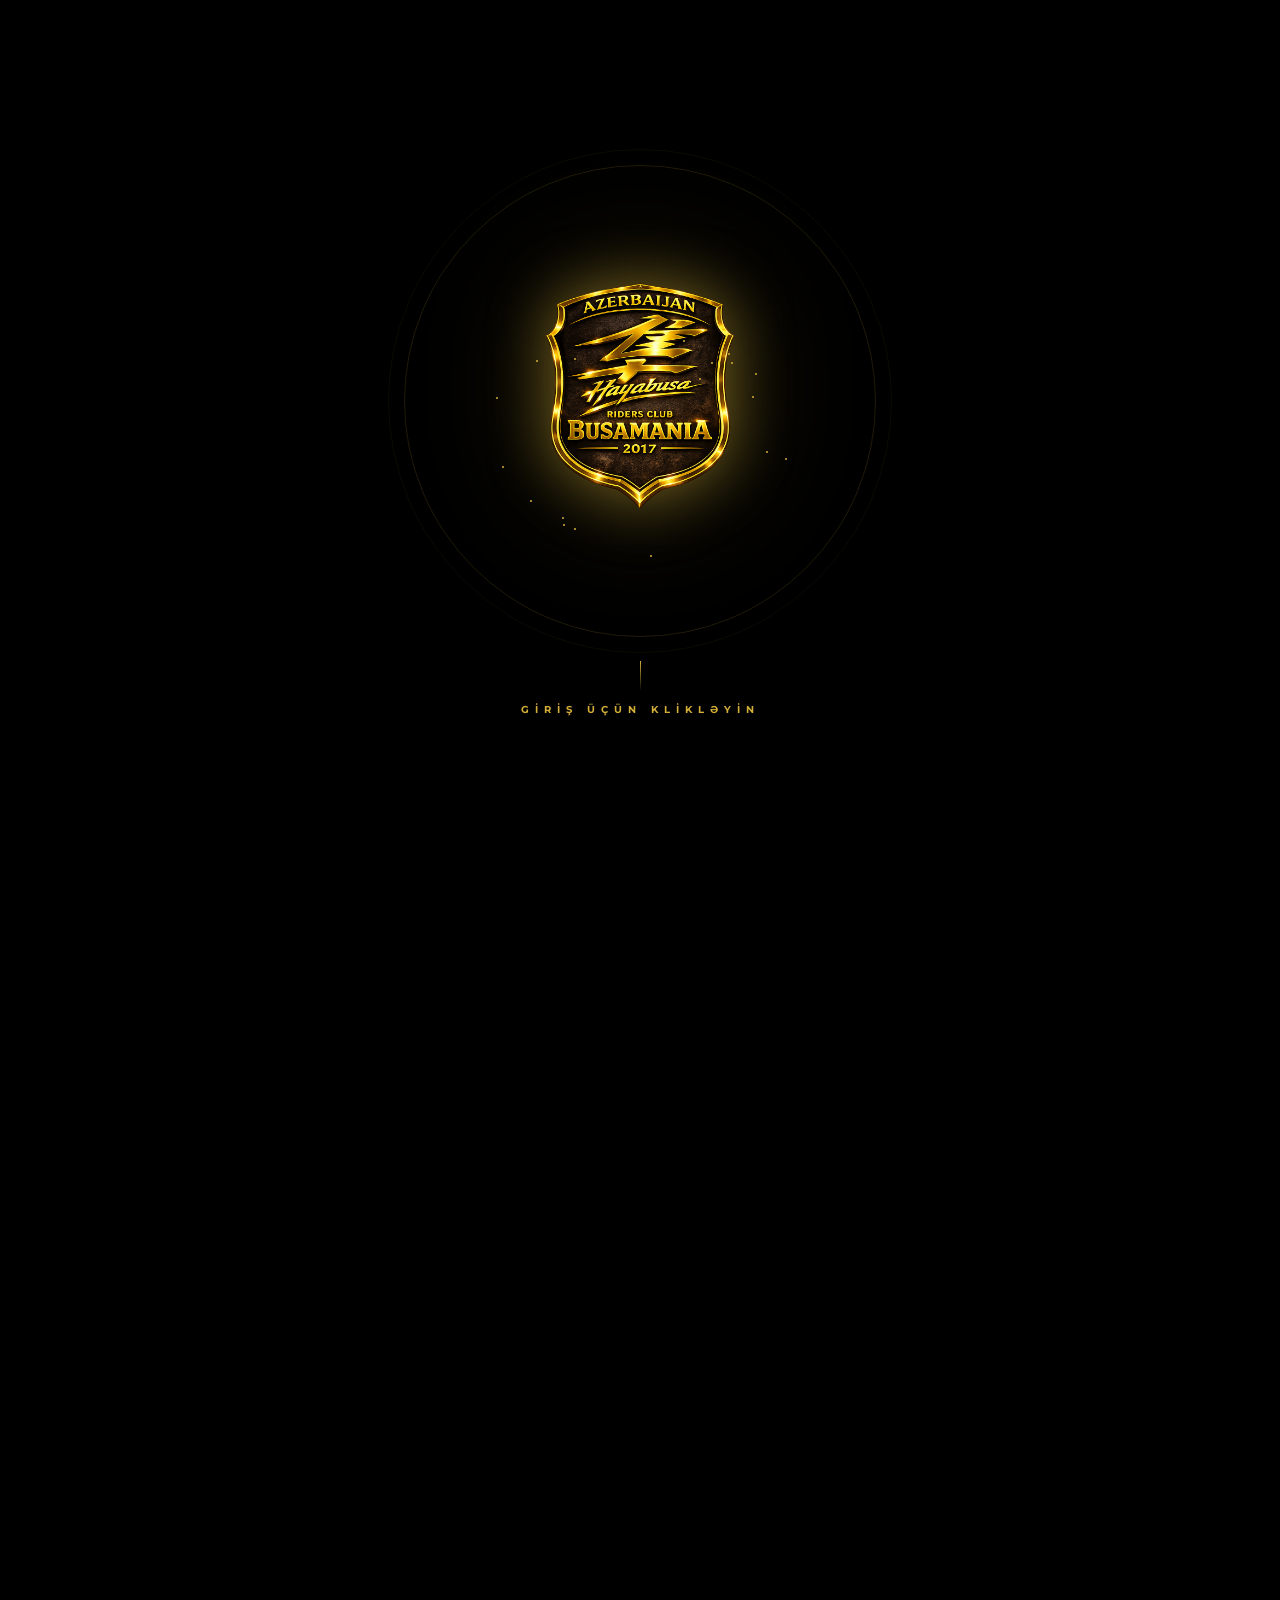
==== commit 640b8701: "Remove test banner - deploy confirmed working" ====
--- a/index.html
+++ b/index.html
@@ -5,27 +5,11 @@
     <meta charset="UTF-8">
     <meta name="viewport" content="width=device-width, initial-scale=1.0">
     <title>Busamania RC Azerbaijan — The Elite Riders Club</title>
-    <style>
-        .test-banner {
-            background: linear-gradient(135deg, #C9A84C, #a87c28);
-            color: #000;
-            text-align: center;
-            padding: 10px;
-            font-weight: 700;
-            font-family: sans-serif;
-            position: fixed;
-            top: 0;
-            left: 0;
-            right: 0;
-            z-index: 99999;
-        }
-    </style>
     <meta name="description" content="Busamania RC Azerbaijan - Azerbaijan's Premium Hayabusa Motorcycle Riders Club.">
     <link rel="stylesheet" href="css/style.css">
 </head>
 
 <body class="page-transition" data-page="home">
-    <div class="test-banner">✅ TEST: Deploy işləyir! Bu banner Netlify-da görünürsə, hər şey qaydasındadır.</div>
 
     <!-- ═══ SPLASH SCREEN ═══ -->
     <div id="splash">
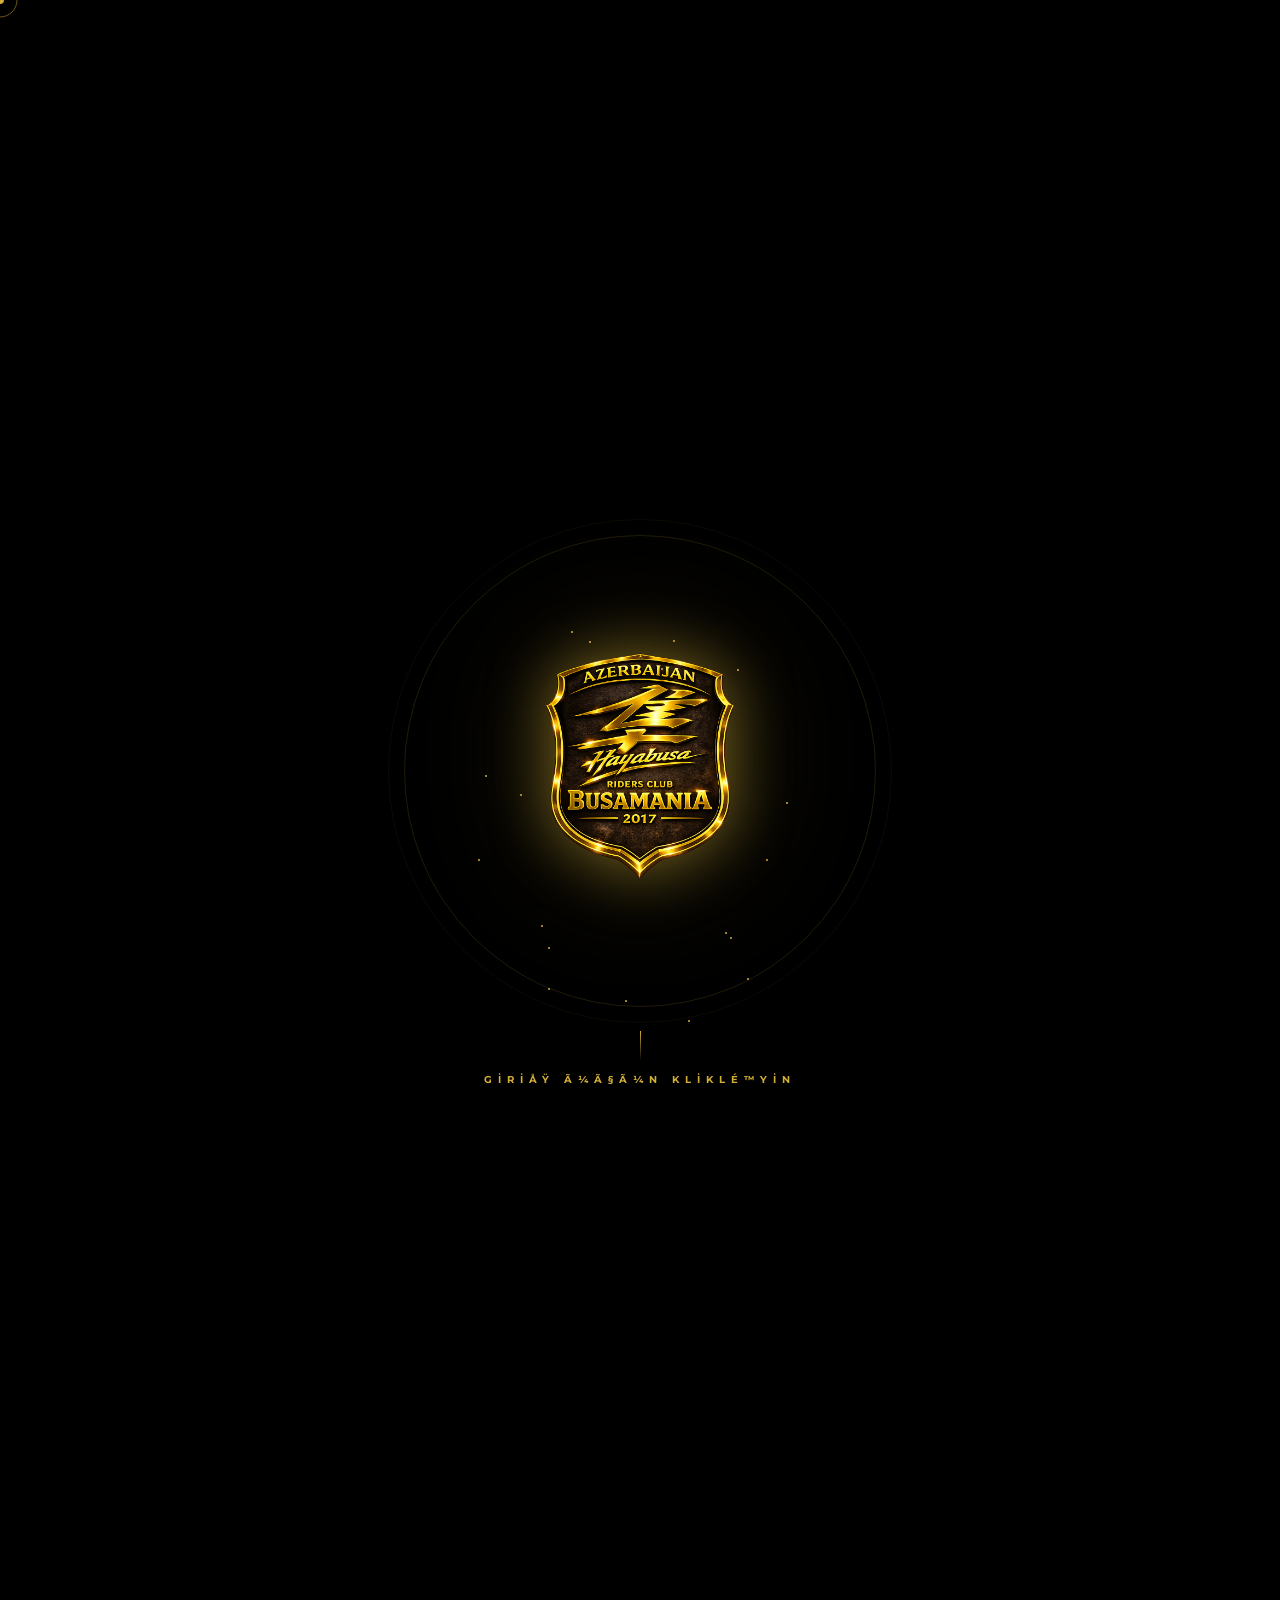
==== commit 87623326: "Premium design upgrade: glassmorphism, micro-animations, custom cursor, navbar shrink, footer social" ====
--- a/index.html
+++ b/index.html
@@ -1,17 +1,17 @@
-<!DOCTYPE html>
+﻿<!DOCTYPE html>
 <html lang="az">
 
 <head>
     <meta charset="UTF-8">
     <meta name="viewport" content="width=device-width, initial-scale=1.0">
-    <title>Busamania RC Azerbaijan — The Elite Riders Club</title>
+    <title>Busamania RC Azerbaijan â€” The Elite Riders Club</title>
     <meta name="description" content="Busamania RC Azerbaijan - Azerbaijan's Premium Hayabusa Motorcycle Riders Club.">
     <link rel="stylesheet" href="css/style.css">
 </head>
 
 <body class="page-transition" data-page="home">
 
-    <!-- ═══ SPLASH SCREEN ═══ -->
+    <!-- â•â•â• SPLASH SCREEN â•â•â• -->
     <div id="splash">
         <div class="splash-ring">
             <div class="splash-logo-wrap">
@@ -23,16 +23,16 @@
         </div>
         <div class="splash-hint">
             <div class="hint-line"></div>
-            <span>Giriş üçün klikləyin</span>
+            <span>GiriÅŸ Ã¼Ã§Ã¼n kliklÉ™yin</span>
         </div>
     </div>
 
-    <!-- ═══ MAIN CONTENT ═══ -->
+    <!-- â•â•â• MAIN CONTENT â•â•â• -->
     <div id="main-content">
 
         <div id="nav-placeholder"></div>
 
-        <!-- ═══ VIDEO HERO ═══ -->
+        <!-- â•â•â• VIDEO HERO â•â•â• -->
         <section class="video-hero">
             <!-- YouTube Background Video -->
             <div class="video-bg-wrapper" id="video-bg">
@@ -47,10 +47,10 @@
 
             <!-- Content -->
             <div class="video-hero-content fade-up">
-                <p class="video-eyebrow" data-i18n="hero.eyebrow">Azərbaycan · 2017-dən</p>
-                <p class="video-tagline" data-i18n="hero.subtitle">Qardaşlıq. Sürət. Ehtiram.</p>
+                <p class="video-eyebrow" data-i18n="hero.eyebrow">AzÉ™rbaycan Â· 2017-dÉ™n</p>
+                <p class="video-tagline" data-i18n="hero.subtitle">QardaÅŸlÄ±q. SÃ¼rÉ™t. Ehtiram.</p>
                 <div class="video-cta">
-                    <a href="about.html" class="btn btn-gold" data-i18n="hero.cta1">Klubu Kəşf Et</a>
+                    <a href="about.html" class="btn btn-gold" data-i18n="hero.cta1">Klubu KÉ™ÅŸf Et</a>
                     <a href="generations.html" class="btn btn-outline" data-i18n="hero.cta2">Hayabusa Generations</a>
                 </div>
             </div>
@@ -67,29 +67,29 @@
         <section class="features-section container">
             <div class="features-grid">
                 <a href="about.html" class="feature-card fade-in">
-                    <div class="feature-icon">⚡</div>
-                    <h3 data-i18n="feat.about.title">Haqqımızda</h3>
-                    <p data-i18n="feat.about.desc">Azərbaycanın elit motosiklet klubları arasındakı yerimizi öyrənin.
+                    <div class="feature-icon">âš¡</div>
+                    <h3 data-i18n="feat.about.title">HaqqÄ±mÄ±zda</h3>
+                    <p data-i18n="feat.about.desc">AzÉ™rbaycanÄ±n elit motosiklet klublarÄ± arasÄ±ndakÄ± yerimizi Ã¶yrÉ™nin.
                     </p>
-                    <span class="feature-link" data-i18n="feat.readmore">Daha çox →</span>
+                    <span class="feature-link" data-i18n="feat.readmore">Daha Ã§ox â†’</span>
                 </a>
                 <a href="structure.html" class="feature-card fade-in">
-                    <div class="feature-icon">👑</div>
+                    <div class="feature-icon">ðŸ‘‘</div>
                     <h3>Club Structure</h3>
-                    <p>President, Vitse President, Katib, Mexanik, Xəzinədar və Üzvlər ilə tanış olun.</p>
-                    <span class="feature-link">Daha çox →</span>
+                    <p>President, Vitse President, Katib, Mexanik, XÉ™zinÉ™dar vÉ™ ÃœzvlÉ™r ilÉ™ tanÄ±ÅŸ olun.</p>
+                    <span class="feature-link">Daha Ã§ox â†’</span>
                 </a>
                 <a href="generations.html" class="feature-card fade-in">
-                    <div class="feature-icon">🔥</div>
-                    <h3 data-i18n="feat.gen.title">Hayabusa Nəsilləri</h3>
-                    <p data-i18n="feat.gen.desc">Gen 1-dən Gen 3-ə qədər — əfsanəvi falkonun evolyusiyası.</p>
-                    <span class="feature-link" data-i18n="feat.readmore">Daha çox →</span>
+                    <div class="feature-icon">ðŸ”¥</div>
+                    <h3 data-i18n="feat.gen.title">Hayabusa NÉ™sillÉ™ri</h3>
+                    <p data-i18n="feat.gen.desc">Gen 1-dÉ™n Gen 3-É™ qÉ™dÉ™r â€” É™fsanÉ™vi falkonun evolyusiyasÄ±.</p>
+                    <span class="feature-link" data-i18n="feat.readmore">Daha Ã§ox â†’</span>
                 </a>
                 <a href="gallery.html" class="feature-card fade-in">
-                    <div class="feature-icon">📸</div>
+                    <div class="feature-icon">ðŸ“¸</div>
                     <h3 data-i18n="feat.gallery.title">Qalereya</h3>
-                    <p data-i18n="feat.gallery.desc">Gücün, sürətin və birliyin fotoşəkil içindəki anları.</p>
-                    <span class="feature-link" data-i18n="feat.readmore">Daha çox →</span>
+                    <p data-i18n="feat.gallery.desc">GÃ¼cÃ¼n, sÃ¼rÉ™tin vÉ™ birliyin fotoÅŸÉ™kil iÃ§indÉ™ki anlarÄ±.</p>
+                    <span class="feature-link" data-i18n="feat.readmore">Daha Ã§ox â†’</span>
                 </a>
             </div>
         </section>
@@ -97,7 +97,7 @@
         <footer class="site-footer">
             <div class="footer-inner">
                 <p class="footer-brand">BUSAMANIA RC</p>
-                <p class="footer-copy" data-i18n="footer.copy">© 2026 Busamania RC Azerbaijan. Bütün hüquqlar qorunur.
+                <p class="footer-copy" data-i18n="footer.copy">Â© 2026 Busamania RC Azerbaijan. BÃ¼tÃ¼n hÃ¼quqlar qorunur.
                 </p>
             </div>
         </footer>
--- a/css/style.css
+++ b/css/style.css
@@ -1996,4 +1996,208 @@
     font-size: 0.5rem;
     color: rgba(201, 168, 76, 0.3) !important;
     letter-spacing: 0;
-}+}
+/* ============================================
+   PREMIUM DESIGN ENHANCEMENTS
+   Busamania RC - Appended Styles
+   ============================================ */
+
+/* 1. GLASSMORPHISM CARDS */
+.card, .feature-card {
+    background: rgba(17, 17, 17, 0.6) !important;
+    backdrop-filter: blur(20px) !important;
+    -webkit-backdrop-filter: blur(20px) !important;
+    border: 1px solid rgba(212, 175, 55, 0.15) !important;
+    box-shadow: 0 8px 32px rgba(0, 0, 0, 0.4), inset 0 1px 0 rgba(212, 175, 55, 0.1);
+    transition: transform 0.4s cubic-bezier(0.25, 0.46, 0.45, 0.94), box-shadow 0.4s ease, border-color 0.4s ease !important;
+}
+.card:hover, .feature-card:hover {
+    transform: translateY(-6px) !important;
+    box-shadow: 0 20px 60px rgba(0, 0, 0, 0.5), 0 0 30px rgba(212, 175, 55, 0.08) !important;
+    border-color: rgba(212, 175, 55, 0.35) !important;
+}
+
+/* 2. SHIMMER BUTTON EFFECT */
+.btn-gold {
+    position: relative;
+    overflow: hidden;
+}
+.btn-gold::after {
+    content: '';
+    position: absolute;
+    top: -50%;
+    left: -60%;
+    width: 40%;
+    height: 200%;
+    background: linear-gradient(90deg, transparent, rgba(255,255,255,0.15), transparent);
+    transform: skewX(-25deg);
+    transition: left 0.6s ease;
+}
+.btn-gold:hover::after {
+    left: 120%;
+}
+
+/* 3. GLOW PULSE for CTA */
+@keyframes glowPulse {
+    0%, 100% { box-shadow: 0 0 5px rgba(212, 175, 55, 0.3), 0 0 15px rgba(212, 175, 55, 0.1); }
+    50% { box-shadow: 0 0 15px rgba(212, 175, 55, 0.5), 0 0 40px rgba(212, 175, 55, 0.15); }
+}
+.video-hero .btn-gold {
+    animation: glowPulse 3s ease-in-out infinite;
+}
+.video-hero .btn-gold:hover {
+    animation: none;
+    box-shadow: 0 0 25px rgba(212, 175, 55, 0.6), 0 0 60px rgba(212, 175, 55, 0.2);
+}
+
+/* 4. STAGGERED FADE-IN */
+.fade-in.visible, .fade-up.visible {
+    transition-delay: calc(var(--stagger, 0) * 0.12s) !important;
+}
+
+/* 5. NAVBAR SCROLL SHRINK */
+.site-header {
+    transition: padding 0.4s ease, box-shadow 0.4s ease, background 0.4s ease !important;
+}
+.site-header.scrolled {
+    padding-top: 0 !important;
+    background: rgba(0, 0, 0, 0.95) !important;
+    backdrop-filter: blur(20px);
+    -webkit-backdrop-filter: blur(20px);
+    box-shadow: 0 4px 30px rgba(0, 0, 0, 0.5), 0 1px 0 rgba(212, 175, 55, 0.1);
+}
+.site-header.scrolled .header-top {
+    padding: 0.3rem 2rem !important;
+}
+.site-header.scrolled .header-logo-spinner {
+    width: 30px !important;
+    height: 30px !important;
+}
+.site-header.scrolled .header-logo-spinner img {
+    width: 30px !important;
+    height: 30px !important;
+}
+.site-header.scrolled .club-title {
+    font-size: 0.9rem !important;
+}
+.site-header.scrolled .club-tagline {
+    display: none !important;
+}
+
+/* 6. CUSTOM CURSOR (desktop only) */
+@media (pointer: fine) {
+    .cursor-dot {
+        position: fixed;
+        top: 0; left: 0;
+        width: 8px; height: 8px;
+        background: var(--accent-gold);
+        border-radius: 50%;
+        pointer-events: none;
+        z-index: 99999;
+        transform: translate(-50%, -50%);
+        transition: width 0.2s, height 0.2s, background 0.2s;
+        mix-blend-mode: difference;
+    }
+    .cursor-ring {
+        position: fixed;
+        top: 0; left: 0;
+        width: 35px; height: 35px;
+        border: 1.5px solid rgba(212, 175, 55, 0.5);
+        border-radius: 50%;
+        pointer-events: none;
+        z-index: 99998;
+        transform: translate(-50%, -50%);
+        transition: width 0.3s ease, height 0.3s ease, border-color 0.3s ease;
+    }
+    .cursor-dot.hovering {
+        width: 14px; height: 14px;
+        background: var(--hover-gold);
+    }
+    .cursor-ring.hovering {
+        width: 50px; height: 50px;
+        border-color: rgba(245, 215, 110, 0.6);
+    }
+    body { cursor: none !important; }
+    a, button, .btn, .feature-card, .lang-option, .accordion-header { cursor: none !important; }
+}
+
+/* 7. ANIMATED GRADIENT VIDEO OVERLAY */
+@keyframes gradientShift {
+    0% { background-position: 0% 50%; }
+    50% { background-position: 100% 50%; }
+    100% { background-position: 0% 50%; }
+}
+.video-overlay {
+    background: linear-gradient(135deg, rgba(0,0,0,0.85) 0%, rgba(10,5,0,0.7) 30%, rgba(0,0,0,0.8) 60%, rgba(15,8,0,0.75) 100%) !important;
+    background-size: 300% 300% !important;
+    animation: gradientShift 12s ease infinite !important;
+}
+
+/* 8. FOOTER SOCIAL ICONS */
+.footer-social {
+    display: flex;
+    justify-content: center;
+    gap: 1.5rem;
+    margin: 1rem 0;
+}
+.footer-social a {
+    display: flex;
+    align-items: center;
+    justify-content: center;
+    width: 42px; height: 42px;
+    border-radius: 50%;
+    border: 1px solid rgba(212, 175, 55, 0.3);
+    color: var(--accent-gold);
+    font-size: 1.1rem;
+    transition: all 0.3s ease;
+    background: rgba(212, 175, 55, 0.05);
+}
+.footer-social a:hover {
+    background: rgba(212, 175, 55, 0.15);
+    border-color: var(--accent-gold);
+    transform: translateY(-3px);
+    box-shadow: 0 5px 20px rgba(212, 175, 55, 0.2);
+}
+.footer-separator {
+    width: 60px; height: 2px;
+    background: linear-gradient(to right, transparent, var(--accent-gold), transparent);
+    margin: 0.8rem auto;
+}
+
+/* 9. GENERATIONS TIMELINE */
+.gen-timeline-dot {
+    width: 14px; height: 14px;
+    border-radius: 50%;
+    border: 2px solid var(--accent-gold);
+    background: var(--primary-bg);
+    margin: 0 auto 1.5rem;
+    position: relative;
+}
+.gen-timeline-dot::before {
+    content: '';
+    position: absolute;
+    top: 50%; left: 50%;
+    width: 6px; height: 6px;
+    background: var(--accent-gold);
+    border-radius: 50%;
+    transform: translate(-50%, -50%);
+    animation: dotPulse 2s ease-in-out infinite;
+}
+@keyframes dotPulse {
+    0%, 100% { transform: translate(-50%, -50%) scale(1); opacity: 1; }
+    50% { transform: translate(-50%, -50%) scale(1.5); opacity: 0.5; }
+}
+.gen-timeline-line {
+    width: 2px; height: 50px;
+    background: linear-gradient(to bottom, var(--accent-gold), transparent);
+    margin: 0 auto;
+}
+
+/* 10. ENHANCED PAGE TRANSITIONS */
+.page-transition {
+    animation: pageSlideIn 0.6s cubic-bezier(0.25, 0.46, 0.45, 0.94) forwards;
+}
+@keyframes pageSlideIn {
+    from { opacity: 0; transform: translateY(15px); }
+    to { opacity: 1; transform: translateY(0); }
+}
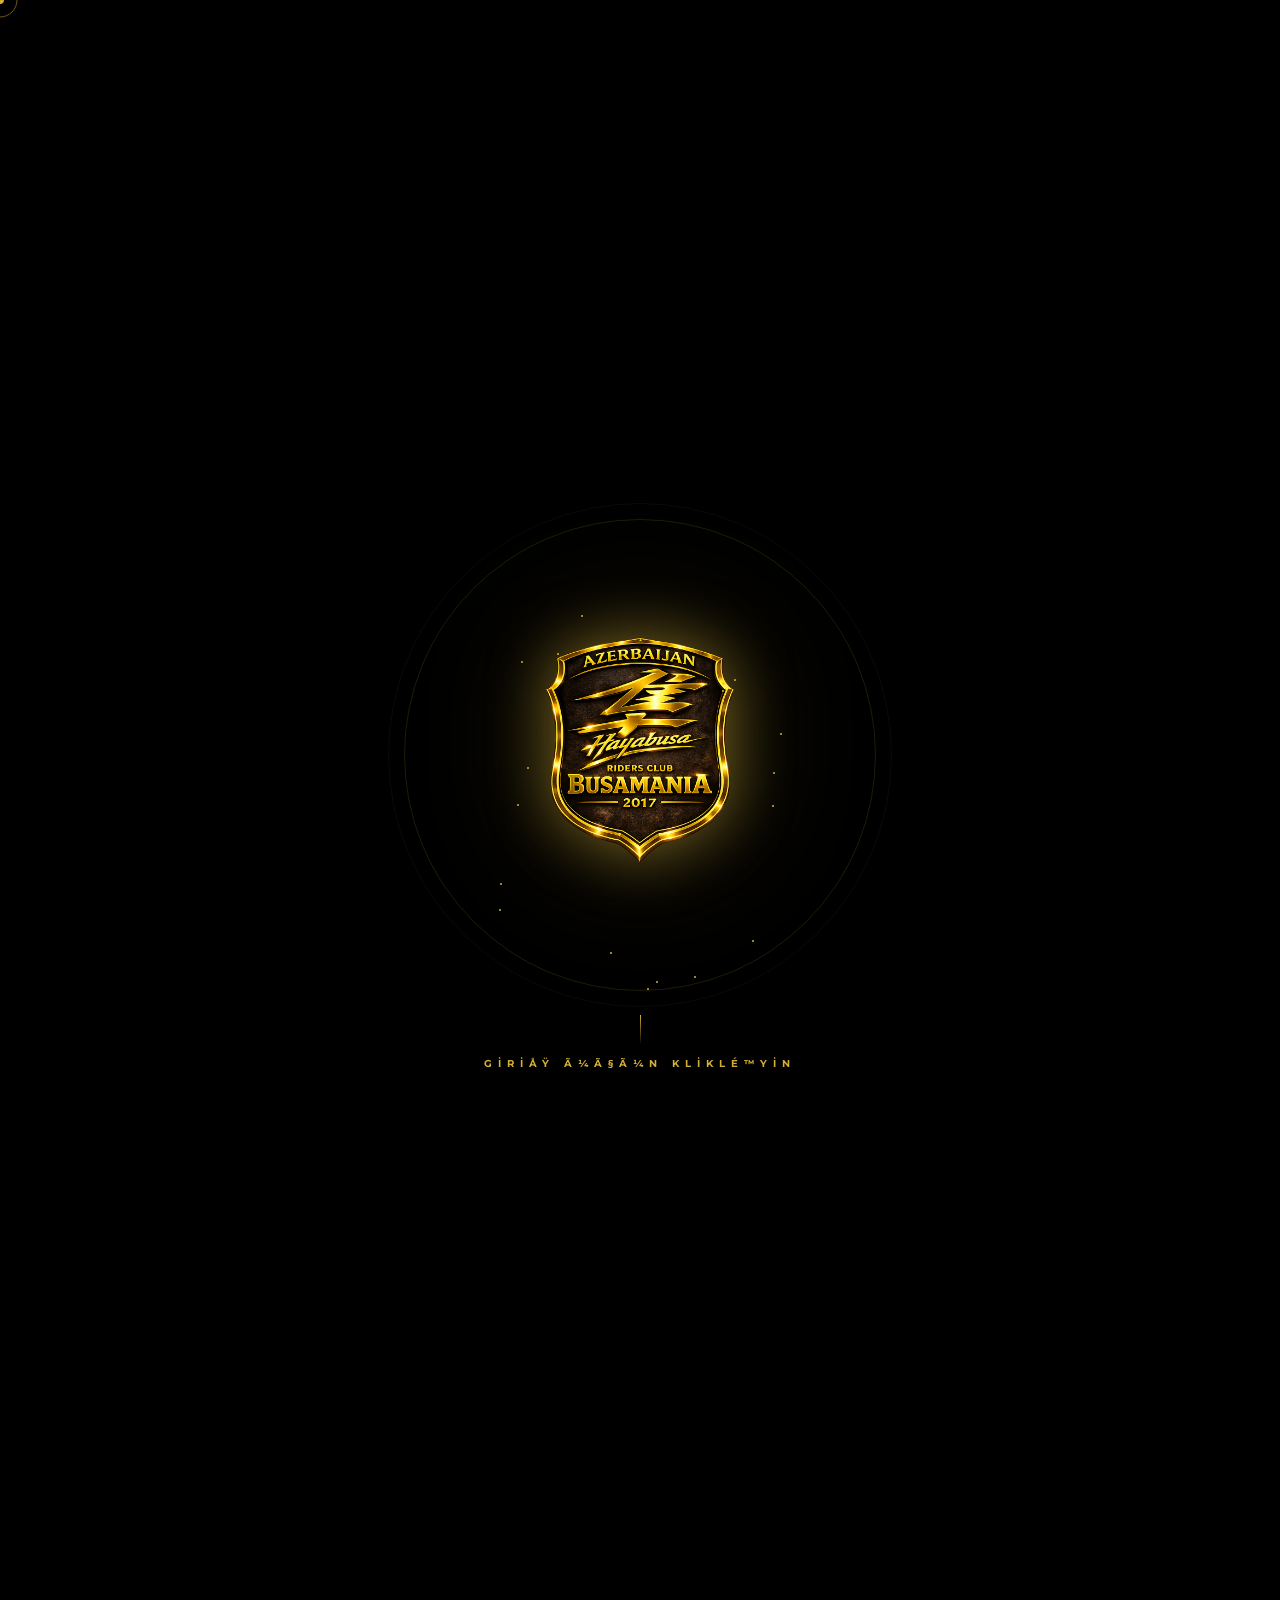
==== commit 977c8b87: "Mobile responsive: hamburger menu, 360px breakpoint, iOS safe area, viewport-fit, touch targets" ====
--- a/index.html
+++ b/index.html
@@ -3,7 +3,7 @@
 
 <head>
     <meta charset="UTF-8">
-    <meta name="viewport" content="width=device-width, initial-scale=1.0">
+    <meta name="viewport" content="width=device-width, initial-scale=1.0, viewport-fit=cover">
     <title>Busamania RC Azerbaijan â€” The Elite Riders Club</title>
     <meta name="description" content="Busamania RC Azerbaijan - Azerbaijan's Premium Hayabusa Motorcycle Riders Club.">
     <link rel="stylesheet" href="css/style.css">
--- a/css/style.css
+++ b/css/style.css
@@ -2201,3 +2201,231 @@
     from { opacity: 0; transform: translateY(15px); }
     to { opacity: 1; transform: translateY(0); }
 }
+
+/* ============================================
+   MOBILE HAMBURGER MENU & FULL RESPONSIVE
+   ============================================ */
+
+/* Hamburger Button */
+.hamburger {
+    display: none;
+    flex-direction: column;
+    justify-content: center;
+    align-items: center;
+    gap: 5px;
+    width: 36px;
+    height: 36px;
+    cursor: pointer;
+    z-index: 1001;
+    background: none;
+    border: 1px solid rgba(212, 175, 55, 0.3);
+    border-radius: 6px;
+    padding: 6px;
+    transition: border-color 0.3s ease;
+}
+.hamburger:hover {
+    border-color: var(--accent-gold);
+}
+.hamburger span {
+    display: block;
+    width: 20px;
+    height: 2px;
+    background: var(--accent-gold);
+    transition: all 0.3s ease;
+    border-radius: 2px;
+}
+/* Hamburger X animation */
+.hamburger.active span:nth-child(1) {
+    transform: rotate(45deg) translate(5px, 5px);
+}
+.hamburger.active span:nth-child(2) {
+    opacity: 0;
+}
+.hamburger.active span:nth-child(3) {
+    transform: rotate(-45deg) translate(5px, -5px);
+}
+
+/* Mobile nav overlay */
+@media (max-width: 768px) {
+    .hamburger {
+        display: flex;
+        position: absolute;
+        right: 1rem;
+        top: 50%;
+        transform: translateY(-50%);
+    }
+
+    .header-nav {
+        position: fixed;
+        top: 0;
+        left: 0;
+        width: 100%;
+        height: 100vh;
+        height: 100dvh;
+        background: rgba(0, 0, 0, 0.97);
+        backdrop-filter: blur(30px);
+        -webkit-backdrop-filter: blur(30px);
+        display: flex;
+        align-items: center;
+        justify-content: center;
+        z-index: 1000;
+        opacity: 0;
+        visibility: hidden;
+        transition: opacity 0.4s ease, visibility 0.4s ease;
+        overflow-x: visible !important;
+    }
+
+    .header-nav.open {
+        opacity: 1;
+        visibility: visible;
+    }
+
+    .nav-links {
+        flex-direction: column !important;
+        align-items: center !important;
+        gap: 0.5rem !important;
+        width: auto !important;
+        min-width: auto !important;
+    }
+
+    .nav-links li a {
+        font-size: 1.1rem !important;
+        letter-spacing: 3px !important;
+        padding: 1rem 2rem !important;
+        white-space: nowrap !important;
+        display: block;
+        text-align: center;
+        border-bottom: 1px solid rgba(212, 175, 55, 0.1);
+        transition: color 0.3s, background 0.3s;
+    }
+
+    .nav-links li a:hover {
+        background: rgba(212, 175, 55, 0.08);
+        color: var(--hover-gold);
+    }
+
+    .nav-links li:last-child a {
+        border-bottom: none;
+    }
+
+    /* Nav admin link in mobile */
+    .nav-admin-link {
+        margin-top: 1rem !important;
+    }
+
+    /* Prevent body scroll when menu open */
+    body.menu-open {
+        overflow: hidden !important;
+    }
+
+    /* Header top needs relative for hamburger positioning */
+    .header-top {
+        position: relative !important;
+    }
+
+    /* Lang switcher adjust */
+    .lang-switcher {
+        margin-right: 48px !important;
+    }
+}
+
+/* Extra small devices (iPhone SE, Galaxy S mini) */
+@media (max-width: 360px) {
+    .club-title {
+        font-size: 0.8rem !important;
+        letter-spacing: 1px !important;
+    }
+
+    .club-tagline {
+        font-size: 0.42rem !important;
+    }
+
+    .video-tagline {
+        font-size: 0.85rem !important;
+        letter-spacing: 1px !important;
+    }
+
+    .video-eyebrow {
+        font-size: 0.55rem !important;
+    }
+
+    .btn {
+        padding: 0.6rem 1rem !important;
+        font-size: 0.6rem !important;
+    }
+
+    .splash-ring {
+        width: 160px !important;
+        height: 160px !important;
+    }
+
+    .splash-logo-wrap, .splash-spinner {
+        width: 140px !important;
+        height: 140px !important;
+    }
+
+    .feature-card {
+        padding: 1.2rem 1rem !important;
+    }
+
+    .feature-icon {
+        font-size: 1.8rem !important;
+    }
+
+    .section-title {
+        font-size: 1.2rem !important;
+    }
+
+    .page-hero-content h1 {
+        font-size: 1.3rem !important;
+        letter-spacing: 2px !important;
+    }
+
+    .gen-box .gen-text h3 {
+        font-size: 1rem !important;
+    }
+
+    .gen-box .gen-text p,
+    .gen-box .gen-text li {
+        font-size: 0.8rem !important;
+    }
+
+    .footer-brand {
+        font-size: 0.9rem !important;
+    }
+
+    .footer-copy {
+        font-size: 0.6rem !important;
+    }
+
+    .stat-number {
+        font-size: 1.6rem !important;
+    }
+
+    .stat-label {
+        font-size: 0.5rem !important;
+    }
+}
+
+/* iOS safe area support */
+@supports (padding: env(safe-area-inset-bottom)) {
+    .site-footer {
+        padding-bottom: calc(1rem + env(safe-area-inset-bottom));
+    }
+    .header-nav.open {
+        padding-bottom: env(safe-area-inset-bottom);
+    }
+}
+
+/* Fix touch targets for mobile (min 44px) */
+@media (max-width: 768px) {
+    .lang-current {
+        min-height: 44px;
+        display: flex;
+        align-items: center;
+    }
+    .footer-social a {
+        min-width: 44px;
+        min-height: 44px;
+    }
+}
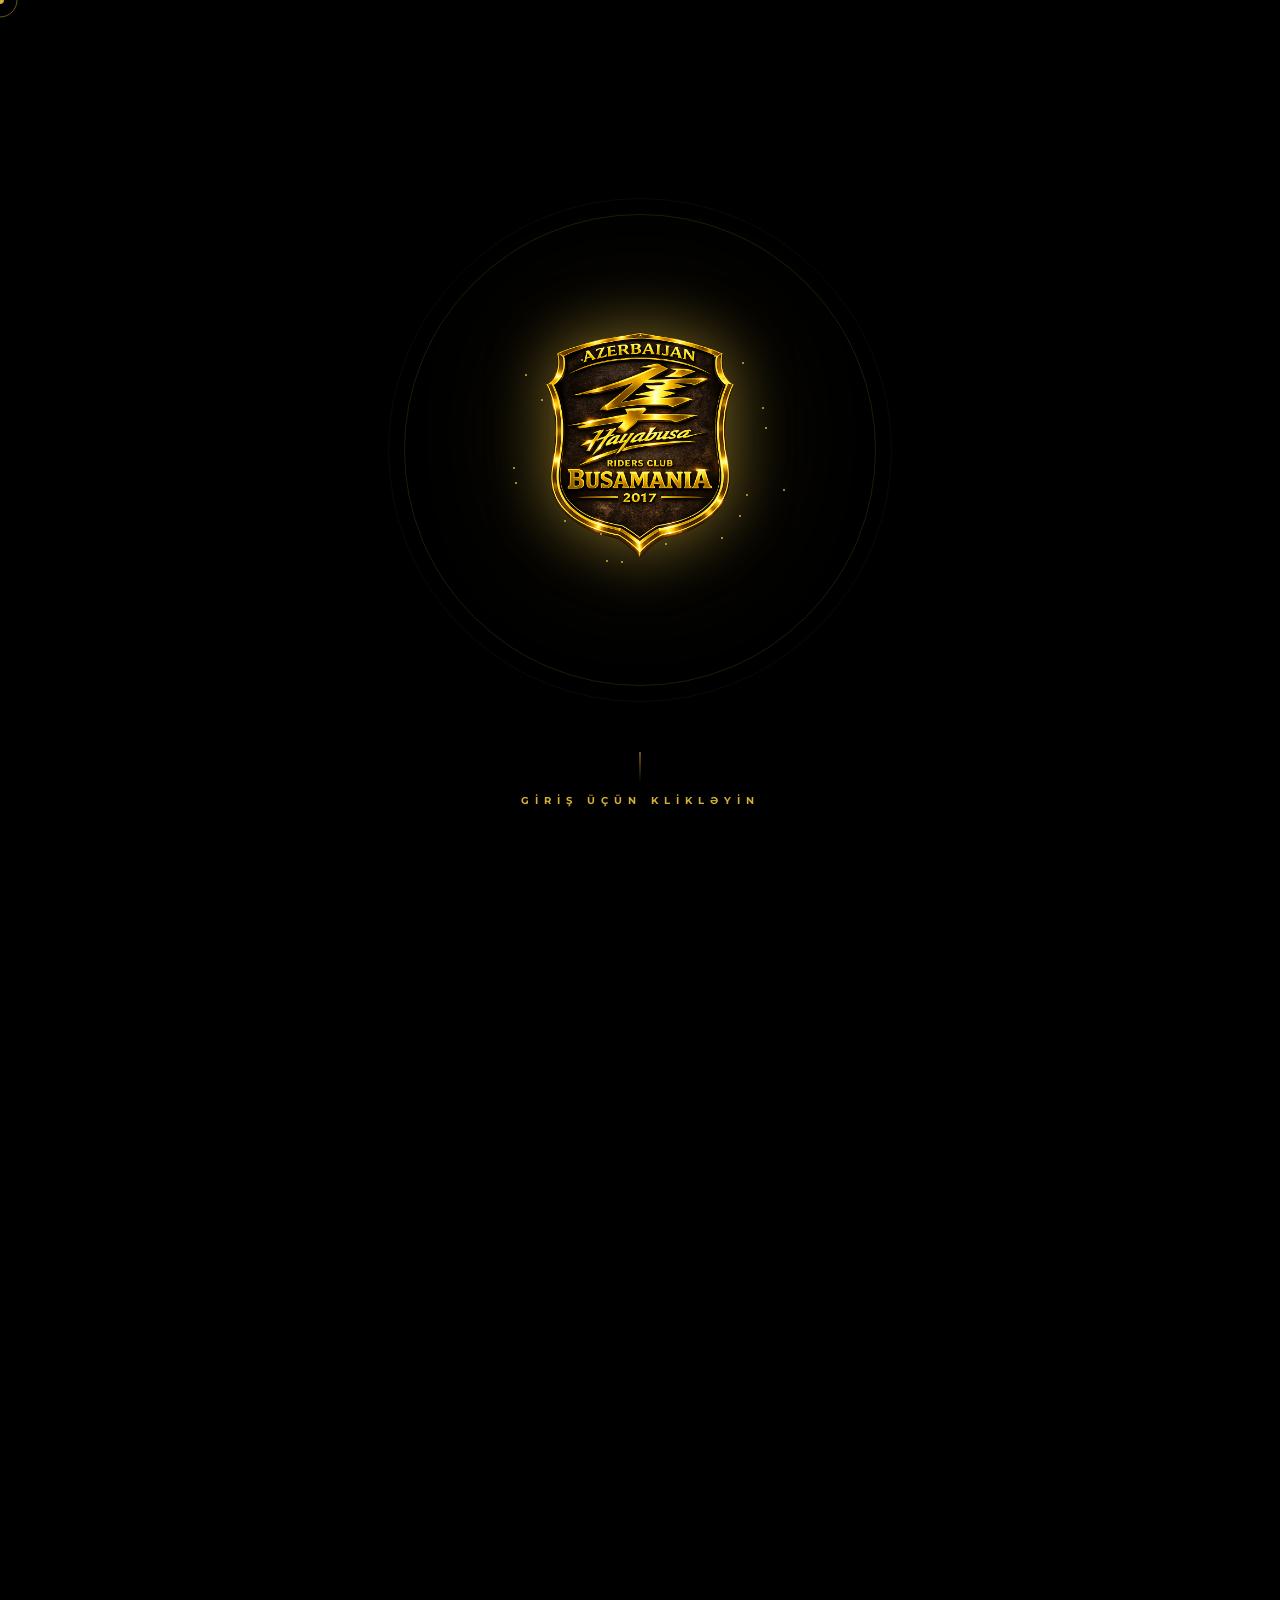
==== commit 92647971: "Fix encoding: restore original HTML files, re-apply changes with UTF8 no BOM" ====
--- a/index.html
+++ b/index.html
@@ -1,17 +1,17 @@
-﻿<!DOCTYPE html>
+<!DOCTYPE html>
 <html lang="az">
 
 <head>
     <meta charset="UTF-8">
     <meta name="viewport" content="width=device-width, initial-scale=1.0, viewport-fit=cover">
-    <title>Busamania RC Azerbaijan â€” The Elite Riders Club</title>
+    <title>Busamania RC Azerbaijan — The Elite Riders Club</title>
     <meta name="description" content="Busamania RC Azerbaijan - Azerbaijan's Premium Hayabusa Motorcycle Riders Club.">
     <link rel="stylesheet" href="css/style.css">
 </head>
 
 <body class="page-transition" data-page="home">
 
-    <!-- â•â•â• SPLASH SCREEN â•â•â• -->
+    <!-- ═══ SPLASH SCREEN ═══ -->
     <div id="splash">
         <div class="splash-ring">
             <div class="splash-logo-wrap">
@@ -23,16 +23,16 @@
         </div>
         <div class="splash-hint">
             <div class="hint-line"></div>
-            <span>GiriÅŸ Ã¼Ã§Ã¼n kliklÉ™yin</span>
+            <span>Giriş üçün klikləyin</span>
         </div>
     </div>
 
-    <!-- â•â•â• MAIN CONTENT â•â•â• -->
+    <!-- ═══ MAIN CONTENT ═══ -->
     <div id="main-content">
 
         <div id="nav-placeholder"></div>
 
-        <!-- â•â•â• VIDEO HERO â•â•â• -->
+        <!-- ═══ VIDEO HERO ═══ -->
         <section class="video-hero">
             <!-- YouTube Background Video -->
             <div class="video-bg-wrapper" id="video-bg">
@@ -47,10 +47,10 @@
 
             <!-- Content -->
             <div class="video-hero-content fade-up">
-                <p class="video-eyebrow" data-i18n="hero.eyebrow">AzÉ™rbaycan Â· 2017-dÉ™n</p>
-                <p class="video-tagline" data-i18n="hero.subtitle">QardaÅŸlÄ±q. SÃ¼rÉ™t. Ehtiram.</p>
+                <p class="video-eyebrow" data-i18n="hero.eyebrow">Azərbaycan · 2017-dən</p>
+                <p class="video-tagline" data-i18n="hero.subtitle">Qardaşlıq. Sürət. Ehtiram.</p>
                 <div class="video-cta">
-                    <a href="about.html" class="btn btn-gold" data-i18n="hero.cta1">Klubu KÉ™ÅŸf Et</a>
+                    <a href="about.html" class="btn btn-gold" data-i18n="hero.cta1">Klubu Kəşf Et</a>
                     <a href="generations.html" class="btn btn-outline" data-i18n="hero.cta2">Hayabusa Generations</a>
                 </div>
             </div>
@@ -67,29 +67,29 @@
         <section class="features-section container">
             <div class="features-grid">
                 <a href="about.html" class="feature-card fade-in">
-                    <div class="feature-icon">âš¡</div>
-                    <h3 data-i18n="feat.about.title">HaqqÄ±mÄ±zda</h3>
-                    <p data-i18n="feat.about.desc">AzÉ™rbaycanÄ±n elit motosiklet klublarÄ± arasÄ±ndakÄ± yerimizi Ã¶yrÉ™nin.
+                    <div class="feature-icon">⚡</div>
+                    <h3 data-i18n="feat.about.title">Haqqımızda</h3>
+                    <p data-i18n="feat.about.desc">Azərbaycanın elit motosiklet klubları arasındakı yerimizi öyrənin.
                     </p>
-                    <span class="feature-link" data-i18n="feat.readmore">Daha Ã§ox â†’</span>
+                    <span class="feature-link" data-i18n="feat.readmore">Daha çox →</span>
                 </a>
                 <a href="structure.html" class="feature-card fade-in">
-                    <div class="feature-icon">ðŸ‘‘</div>
+                    <div class="feature-icon">👑</div>
                     <h3>Club Structure</h3>
-                    <p>President, Vitse President, Katib, Mexanik, XÉ™zinÉ™dar vÉ™ ÃœzvlÉ™r ilÉ™ tanÄ±ÅŸ olun.</p>
-                    <span class="feature-link">Daha Ã§ox â†’</span>
+                    <p>President, Vitse President, Katib, Mexanik, Xəzinədar və Üzvlər ilə tanış olun.</p>
+                    <span class="feature-link">Daha çox →</span>
                 </a>
                 <a href="generations.html" class="feature-card fade-in">
-                    <div class="feature-icon">ðŸ”¥</div>
-                    <h3 data-i18n="feat.gen.title">Hayabusa NÉ™sillÉ™ri</h3>
-                    <p data-i18n="feat.gen.desc">Gen 1-dÉ™n Gen 3-É™ qÉ™dÉ™r â€” É™fsanÉ™vi falkonun evolyusiyasÄ±.</p>
-                    <span class="feature-link" data-i18n="feat.readmore">Daha Ã§ox â†’</span>
+                    <div class="feature-icon">🔥</div>
+                    <h3 data-i18n="feat.gen.title">Hayabusa Nəsilləri</h3>
+                    <p data-i18n="feat.gen.desc">Gen 1-dən Gen 3-ə qədər — əfsanəvi falkonun evolyusiyası.</p>
+                    <span class="feature-link" data-i18n="feat.readmore">Daha çox →</span>
                 </a>
                 <a href="gallery.html" class="feature-card fade-in">
-                    <div class="feature-icon">ðŸ“¸</div>
+                    <div class="feature-icon">📸</div>
                     <h3 data-i18n="feat.gallery.title">Qalereya</h3>
-                    <p data-i18n="feat.gallery.desc">GÃ¼cÃ¼n, sÃ¼rÉ™tin vÉ™ birliyin fotoÅŸÉ™kil iÃ§indÉ™ki anlarÄ±.</p>
-                    <span class="feature-link" data-i18n="feat.readmore">Daha Ã§ox â†’</span>
+                    <p data-i18n="feat.gallery.desc">Gücün, sürətin və birliyin fotoşəkil içindəki anları.</p>
+                    <span class="feature-link" data-i18n="feat.readmore">Daha çox →</span>
                 </a>
             </div>
         </section>
@@ -97,7 +97,12 @@
         <footer class="site-footer">
             <div class="footer-inner">
                 <p class="footer-brand">BUSAMANIA RC</p>
-                <p class="footer-copy" data-i18n="footer.copy">Â© 2026 Busamania RC Azerbaijan. BÃ¼tÃ¼n hÃ¼quqlar qorunur.
+            <div class="footer-separator"></div>
+            <div class="footer-social">
+                <a href="https://www.instagram.com/busamania_rc/" target="_blank" rel="noopener" title="Instagram">&#x1F4F7;</a>
+                <a href="https://www.youtube.com/@BusamaniaRC" target="_blank" rel="noopener" title="YouTube">&#x25B6;</a>
+            </div>
+                <p class="footer-copy" data-i18n="footer.copy">© 2026 Busamania RC Azerbaijan. Bütün hüquqlar qorunur.
                 </p>
             </div>
         </footer>
--- a/css/style.css
+++ b/css/style.css
@@ -2429,3 +2429,63 @@
         min-height: 44px;
     }
 }
+
+/* ============================================
+   SPLASH SCREEN CENTERING FIX
+   All devices: desktop, Android, iOS
+   ============================================ */
+
+/* Override: ensure splash is perfectly centered on ALL devices */
+#splash {
+    display: flex !important;
+    flex-direction: column !important;
+    align-items: center !important;
+    justify-content: center !important;
+    position: fixed !important;
+    top: 0 !important;
+    left: 0 !important;
+    width: 100vw !important;
+    height: 100vh !important;
+    height: 100dvh !important;
+    margin: 0 !important;
+    padding: 0 !important;
+    gap: 1.5rem !important;
+}
+
+/* Splash hint positioned below logo, not pushing it up */
+.splash-hint {
+    position: absolute !important;
+    bottom: 10vh !important;
+    bottom: 10dvh !important;
+    left: 50% !important;
+    transform: translateX(-50%) !important;
+}
+
+/* Page transition should NOT affect splash */
+#splash {
+    animation: splashFadeIn 0.8s ease forwards !important;
+    transform: none !important;
+}
+
+/* Prevent pageSlideIn from affecting splash */
+body.page-transition #splash {
+    animation: splashFadeIn 0.8s ease forwards !important;
+    transform: none !important;
+}
+
+/* Android Chrome address bar fix */
+@supports (height: 100dvh) {
+    #splash {
+        height: 100dvh !important;
+    }
+}
+
+/* Samsung Internet, Xiaomi, Huawei browsers */
+@media screen and (max-width: 768px) {
+    #splash {
+        min-height: -webkit-fill-available;
+    }
+    .splash-ring {
+        margin: 0 auto !important;
+    }
+}
